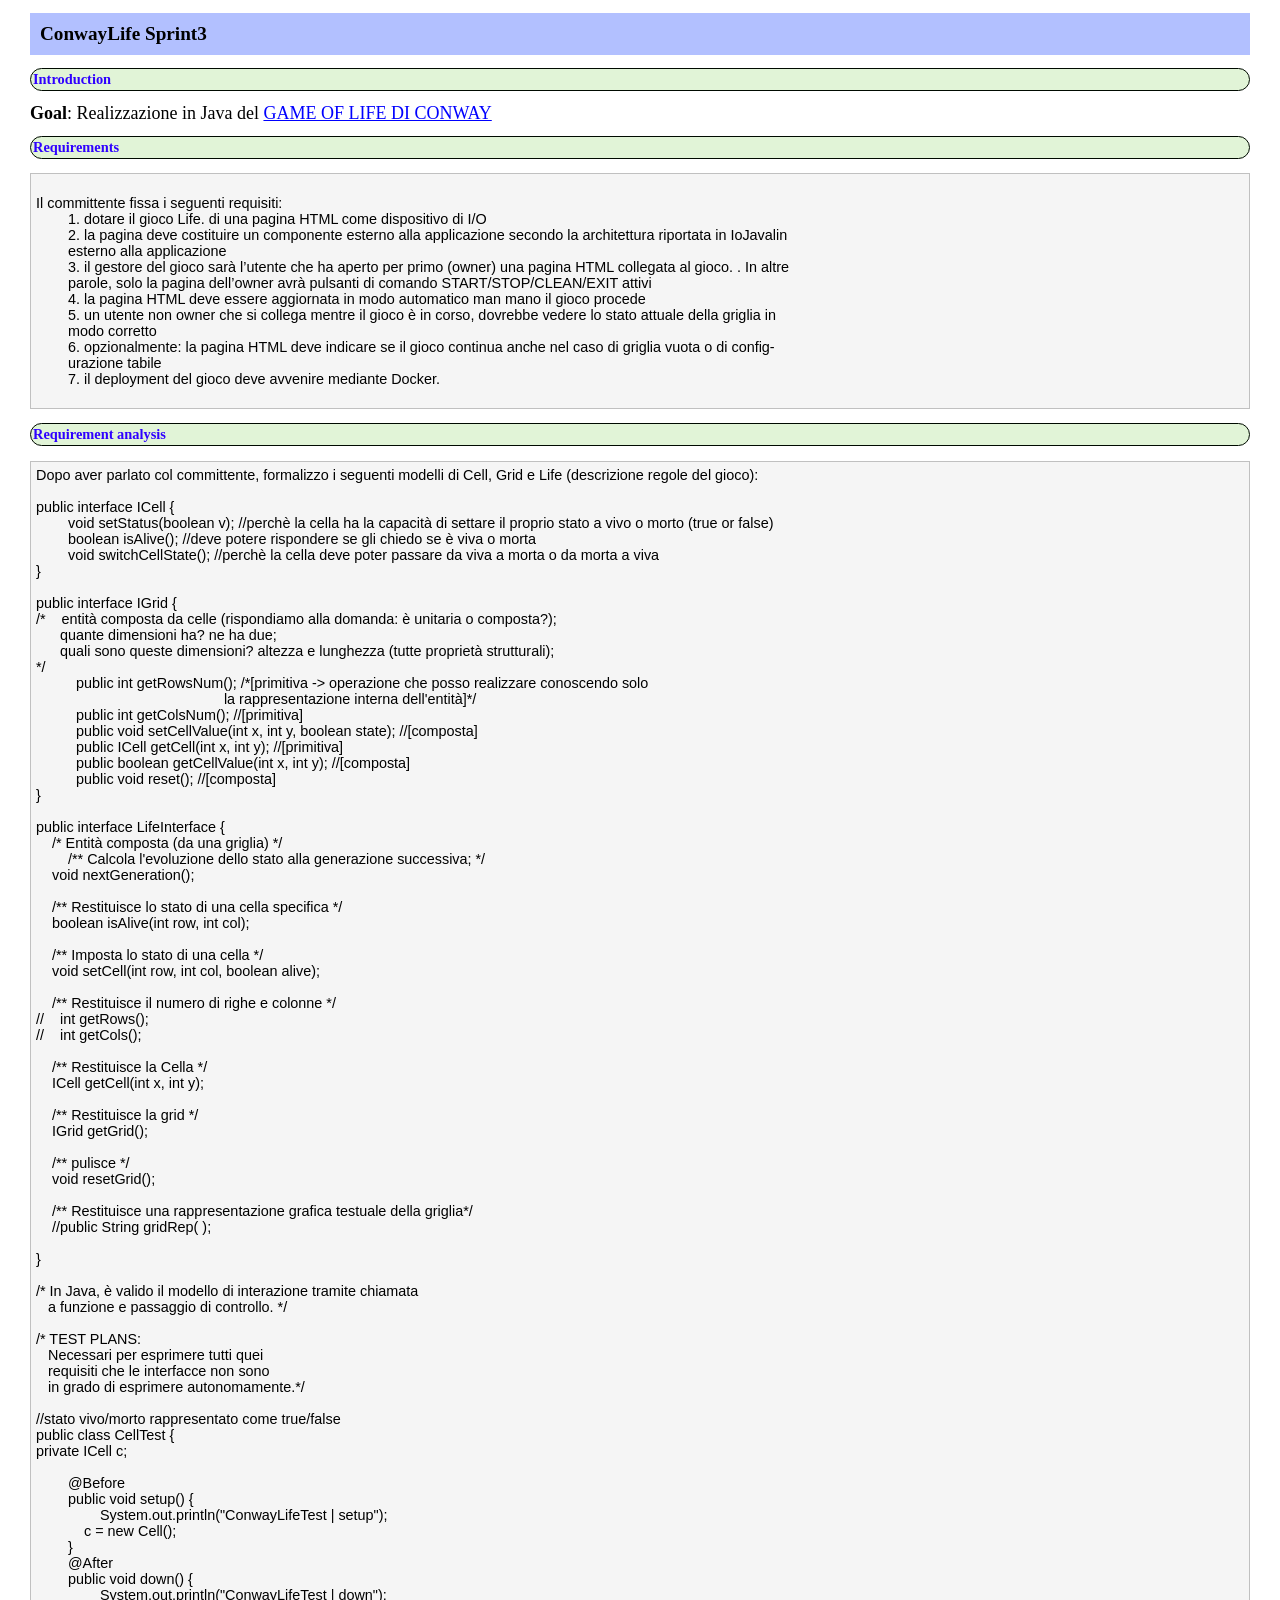
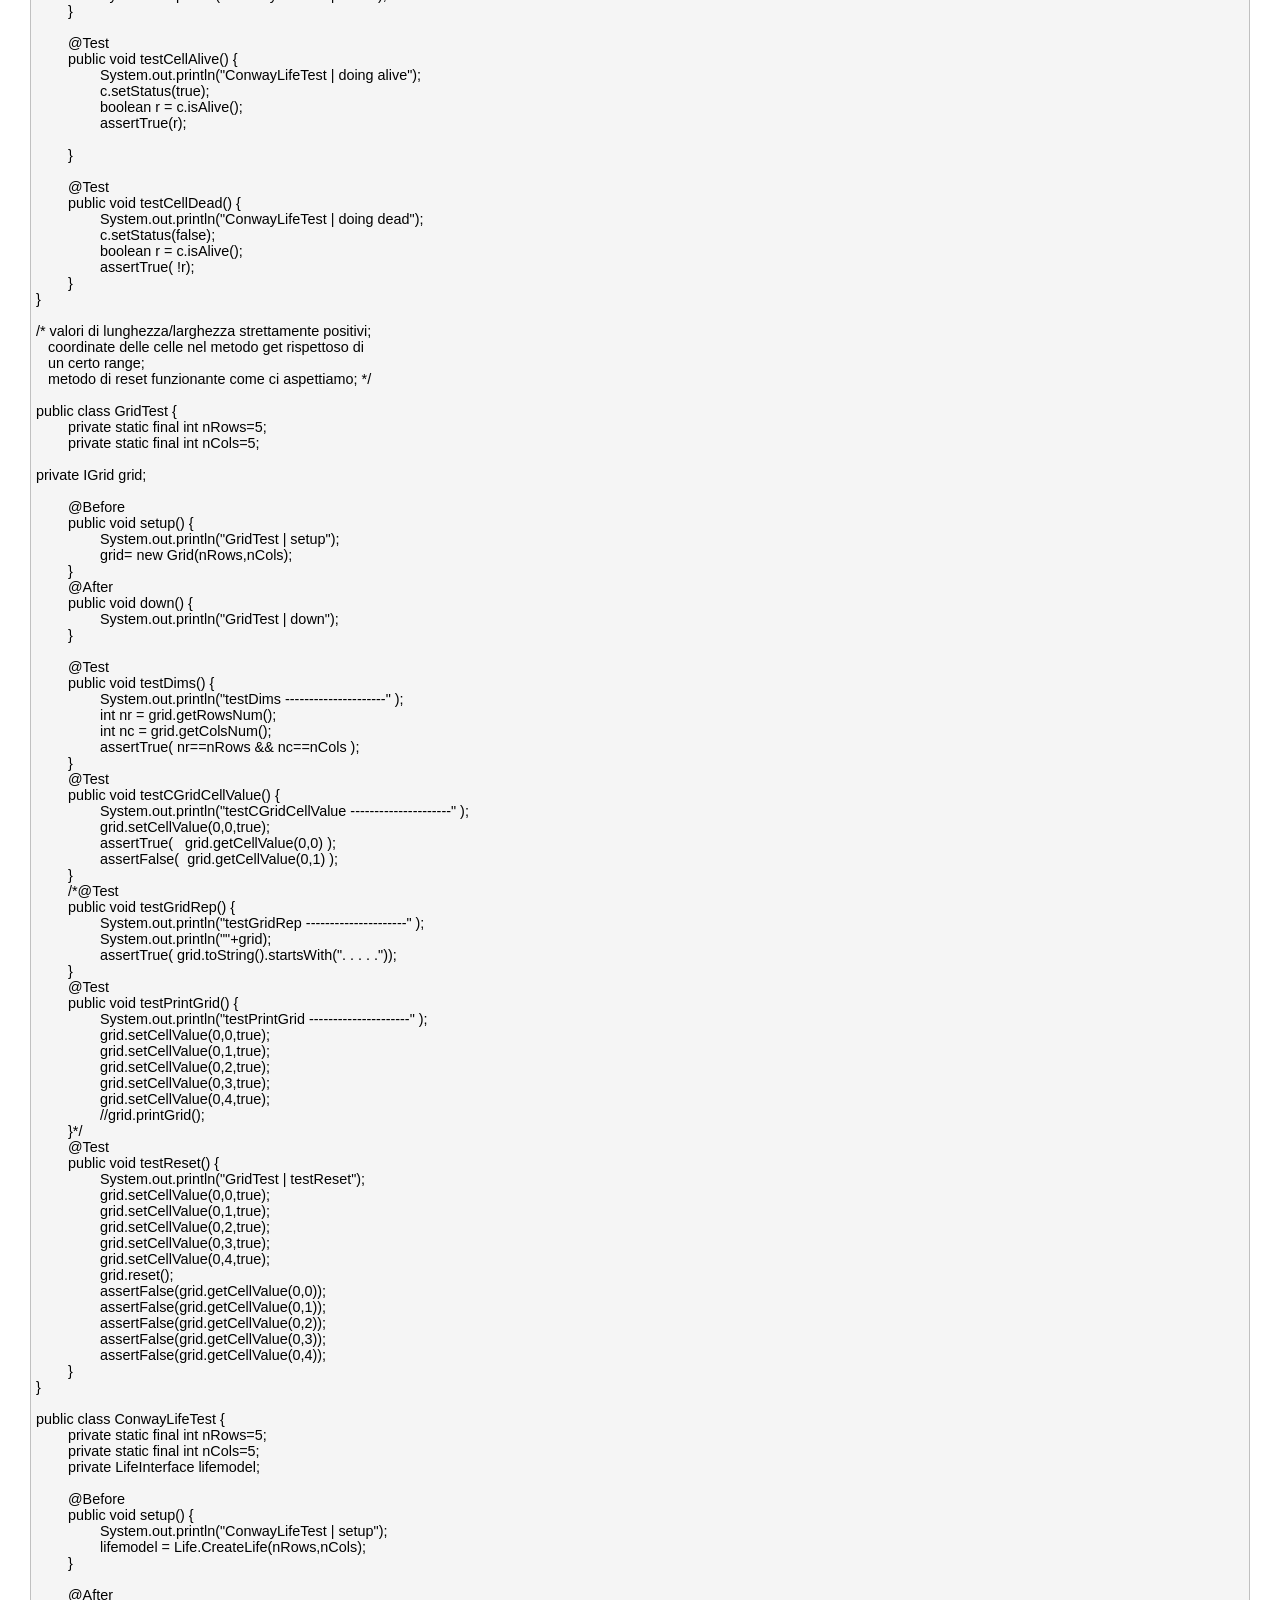
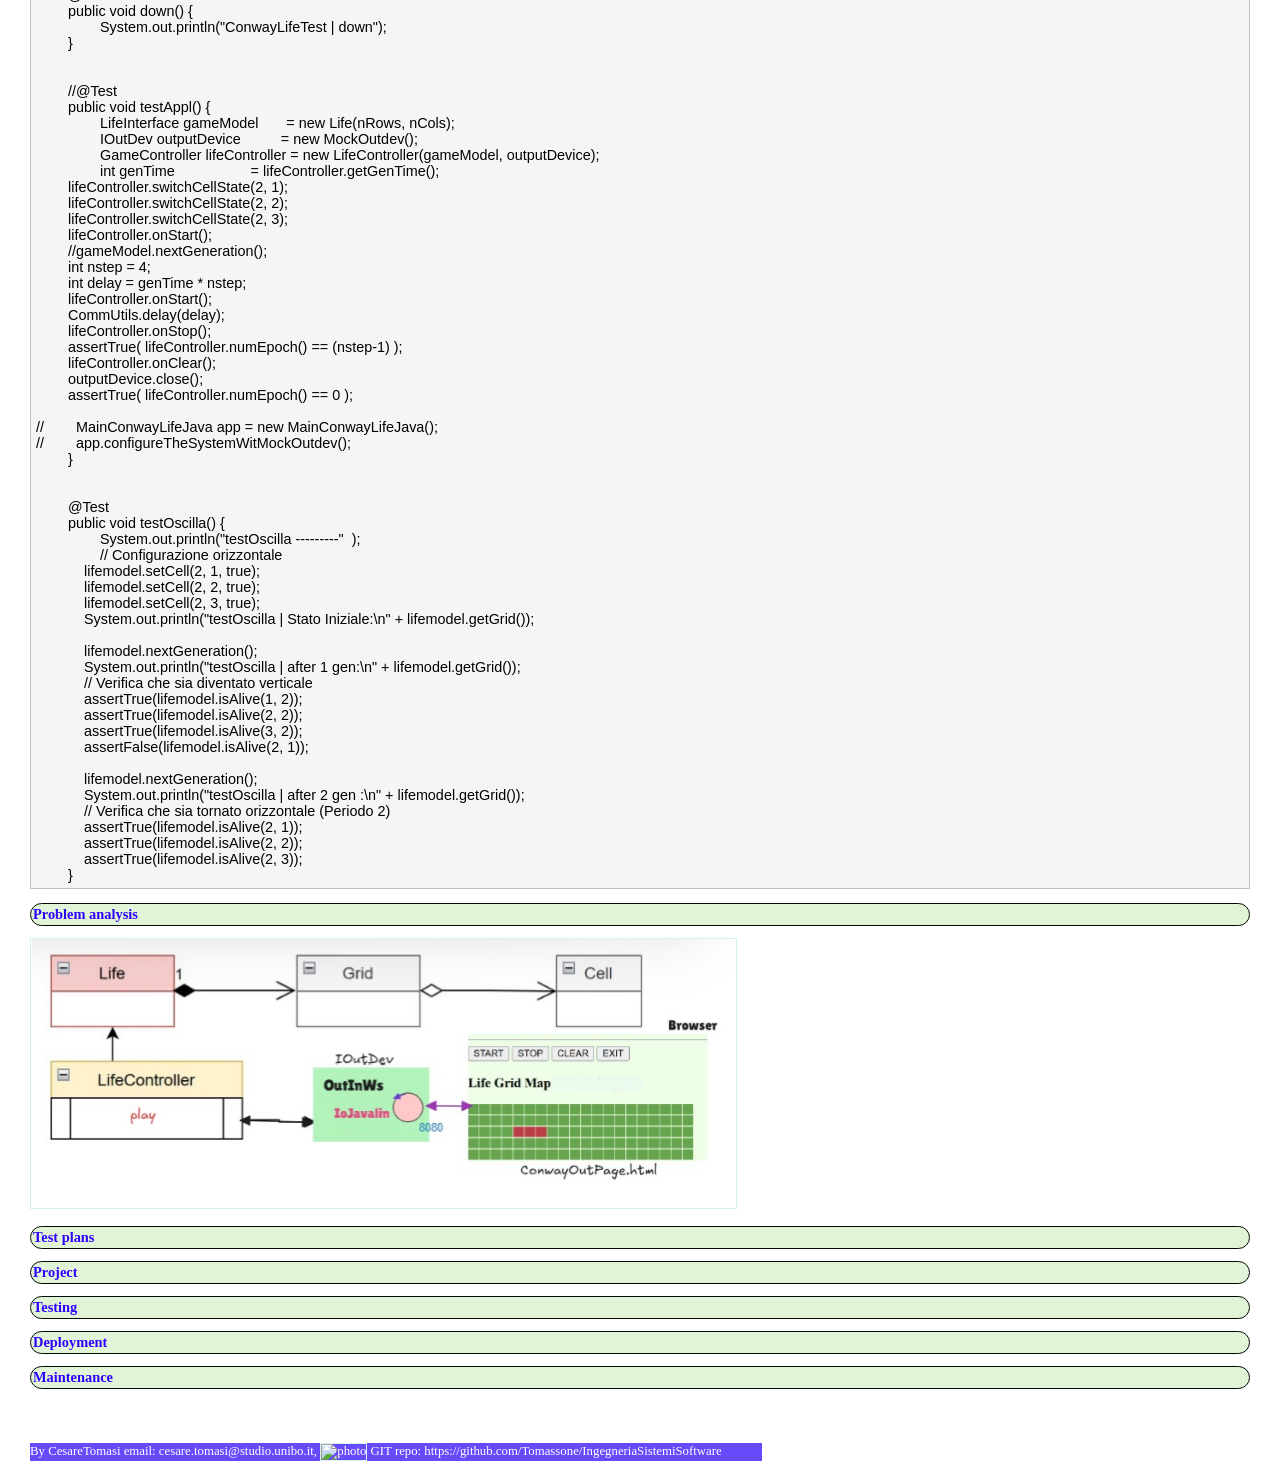
==== docs/conway26GuiHtml.html @ cb715f8f "." ====
<!DOCTYPE html PUBLIC "-//W3C//DTD HTML 4.01//EN" "http://www.w3.org/TR/html4/strict.dtd">
<html>
<head>

<link rel="stylesheet" type="text/css" href="css/mystyle.css">
<!--
    <script type="text/javascript" src="../css/issStyle.js"></script>
-->
    
</head>
<title>Sprint3: conway26GuiHtml</title>

<body>
<div id="top">
<h1>ConwayLife Sprint3</h1>
</div>  

<div class="body">  

<h2>Introduction</h2>
<b>Goal</b>: Realizzazione in Java del
<a href='https://anatali.github.io/issLab2026/_static/docs/Protobook.pdf#chapter.10'>GAME OF LIFE DI CONWAY</a>

<h2>Requirements</h2>

 
<!-- <div class="remark"> -->
<pre>

Il committente fissa i seguenti requisiti:
	1. dotare il gioco Life. di una pagina HTML come dispositivo di I/O
	2. la pagina deve costituire un componente esterno alla applicazione secondo la architettura riportata in IoJavalin
	esterno alla applicazione
	3. il gestore del gioco sarà l’utente che ha aperto per primo (owner) una pagina HTML collegata al gioco. . In altre
	parole, solo la pagina dell’owner avrà pulsanti di comando START/STOP/CLEAN/EXIT attivi
	4. la pagina HTML deve essere aggiornata in modo automatico man mano il gioco procede
	5. un utente non owner che si collega mentre il gioco è in corso, dovrebbe vedere lo stato attuale della griglia in
	modo corretto
	6. opzionalmente: la pagina HTML deve indicare se il gioco continua anche nel caso di griglia vuota o di config-
	urazione tabile
	7. il deployment del gioco deve avvenire mediante Docker.
	
</pre>
  

<h2>Requirement analysis</h2>

<!-- Definizione entità citate nei requisiti (cosa intende il committente per Cell, Grid, Life?) -->

<pre>
Dopo aver parlato col committente, formalizzo i seguenti modelli di Cell, Grid e Life (descrizione regole del gioco):

public interface ICell {
	void setStatus(boolean v); //perchè la cella ha la capacità di settare il proprio stato a vivo o morto (true or false)
	boolean isAlive(); //deve potere rispondere se gli chiedo se è viva o morta
	void switchCellState(); //perchè la cella deve poter passare da viva a morta o da morta a viva
}

public interface IGrid { 
/*    entità composta da celle (rispondiamo alla domanda: è unitaria o composta?); 
      quante dimensioni ha? ne ha due;
      quali sono queste dimensioni? altezza e lunghezza (tutte proprietà strutturali);
*/
	  public int getRowsNum(); /*[primitiva -> operazione che posso realizzare conoscendo solo
                                               la rappresentazione interna dell'entità]*/
	  public int getColsNum(); //[primitiva]
	  public void setCellValue(int x, int y, boolean state); //[composta]
	  public ICell getCell(int x, int y); //[primitiva]
	  public boolean getCellValue(int x, int y); //[composta]
	  public void reset(); //[composta]
}

public interface LifeInterface {
    /* Entità composta (da una griglia) */
	/** Calcola l'evoluzione dello stato alla generazione successiva; */
    void nextGeneration();

    /** Restituisce lo stato di una cella specifica */
    boolean isAlive(int row, int col);

    /** Imposta lo stato di una cella */
    void setCell(int row, int col, boolean alive);

    /** Restituisce il numero di righe e colonne */
//    int getRows();
//    int getCols();
    
    /** Restituisce la Cella */
    ICell getCell(int x, int y);
    
    /** Restituisce la grid */
    IGrid getGrid();
    
    /** pulisce */
    void resetGrid();
    
    /** Restituisce una rappresentazione grafica testuale della griglia*/
    //public String gridRep( );

}

/* In Java, è valido il modello di interazione tramite chiamata 
   a funzione e passaggio di controllo. */

/* TEST PLANS:
   Necessari per esprimere tutti quei
   requisiti che le interfacce non sono
   in grado di esprimere autonomamente.*/

//stato vivo/morto rappresentato come true/false
public class CellTest {
private ICell c;

	@Before
	public void setup() {
		System.out.println("ConwayLifeTest | setup");	
	    c = new Cell();
	}
	@After
	public void down() {
		System.out.println("ConwayLifeTest | down");
	}
	
	@Test
	public void testCellAlive() {
		System.out.println("ConwayLifeTest | doing alive");
		c.setStatus(true);
		boolean r = c.isAlive();
		assertTrue(r);
		
	}
	
	@Test
	public void testCellDead() {
		System.out.println("ConwayLifeTest | doing dead");
		c.setStatus(false);
		boolean r = c.isAlive();
		assertTrue( !r);
	}	
}

/* valori di lunghezza/larghezza strettamente positivi;
   coordinate delle celle nel metodo get rispettoso di
   un certo range;
   metodo di reset funzionante come ci aspettiamo; */

public class GridTest {
	private static final int nRows=5;
	private static final int nCols=5;
	
private IGrid grid;

	@Before
	public void setup() {
		System.out.println("GridTest | setup");	
		grid= new Grid(nRows,nCols);
	}
	@After
	public void down() {
		System.out.println("GridTest | down");
	}
	
	@Test
	public void testDims() {
		System.out.println("testDims ---------------------" );
		int nr = grid.getRowsNum();
		int nc = grid.getColsNum();
		assertTrue( nr==nRows && nc==nCols );
	}
	@Test
	public void testCGridCellValue() {
		System.out.println("testCGridCellValue ---------------------" );
		grid.setCellValue(0,0,true);
		assertTrue(   grid.getCellValue(0,0) );
		assertFalse(  grid.getCellValue(0,1) );
	}
	/*@Test
	public void testGridRep() {
		System.out.println("testGridRep ---------------------" );
 		System.out.println(""+grid);
		assertTrue( grid.toString().startsWith(". . . . ."));
	}
	@Test
	public void testPrintGrid() {
		System.out.println("testPrintGrid ---------------------" );
		grid.setCellValue(0,0,true);
		grid.setCellValue(0,1,true);
		grid.setCellValue(0,2,true);
		grid.setCellValue(0,3,true);
		grid.setCellValue(0,4,true);
		//grid.printGrid();
	}*/
	@Test
	public void testReset() {
		System.out.println("GridTest | testReset");
		grid.setCellValue(0,0,true);
		grid.setCellValue(0,1,true);
		grid.setCellValue(0,2,true);
		grid.setCellValue(0,3,true);
		grid.setCellValue(0,4,true);
		grid.reset();
		assertFalse(grid.getCellValue(0,0));
		assertFalse(grid.getCellValue(0,1));
		assertFalse(grid.getCellValue(0,2));
		assertFalse(grid.getCellValue(0,3));
		assertFalse(grid.getCellValue(0,4));
	}
}

public class ConwayLifeTest {
	private static final int nRows=5;
	private static final int nCols=5;
	private LifeInterface lifemodel; 

	@Before
	public void setup() {
		System.out.println("ConwayLifeTest | setup");	
		lifemodel = Life.CreateLife(nRows,nCols);
	}

	@After
	public void down() {
		System.out.println("ConwayLifeTest | down");
	}

 
	//@Test
	public void testAppl() {
		LifeInterface gameModel       = new Life(nRows, nCols);
		IOutDev outputDevice          = new MockOutdev();
		GameController lifeController = new LifeController(gameModel, outputDevice);
		int genTime                   = lifeController.getGenTime();
        lifeController.switchCellState(2, 1);
        lifeController.switchCellState(2, 2);
        lifeController.switchCellState(2, 3);
        lifeController.onStart();
        //gameModel.nextGeneration();
        int nstep = 4;
        int delay = genTime * nstep;
        lifeController.onStart();
        CommUtils.delay(delay);
        lifeController.onStop();
        assertTrue( lifeController.numEpoch() == (nstep-1) );
        lifeController.onClear();
        outputDevice.close();
        assertTrue( lifeController.numEpoch() == 0 );
        
//        MainConwayLifeJava app = new MainConwayLifeJava();
//        app.configureTheSystemWitMockOutdev();
	}
	
	
	@Test
	public void testOscilla() {
		System.out.println("testOscilla ---------"  );
		// Configurazione orizzontale
	    lifemodel.setCell(2, 1, true); 
	    lifemodel.setCell(2, 2, true);
	    lifemodel.setCell(2, 3, true);
	    System.out.println("testOscilla | Stato Iniziale:\n" + lifemodel.getGrid());

	    lifemodel.nextGeneration();
	    System.out.println("testOscilla | after 1 gen:\n" + lifemodel.getGrid());
	    // Verifica che sia diventato verticale
	    assertTrue(lifemodel.isAlive(1, 2)); 
	    assertTrue(lifemodel.isAlive(2, 2));
	    assertTrue(lifemodel.isAlive(3, 2));
	    assertFalse(lifemodel.isAlive(2, 1));

	    lifemodel.nextGeneration();
	    System.out.println("testOscilla | after 2 gen :\n" + lifemodel.getGrid());
	    // Verifica che sia tornato orizzontale (Periodo 2)
	    assertTrue(lifemodel.isAlive(2, 1));
	    assertTrue(lifemodel.isAlive(2, 2));
	    assertTrue(lifemodel.isAlive(2, 3));
	}	
</pre>

<h2>Problem analysis</h2> 

<img src="architettura_sistema.png"></img>

<h2>Test plans</h2> 

<h2>Project</h2> 

<h2>Testing</h2> 

<h2>Deployment</h2> 
 
<h2>Maintenance</h2> 
 
<!-- USEFUL
<table style="width:100%" border="1">
<tr>
<td style="width:50%">
</td>
<td></td>
</tr>
</table>
-->
	      	
<br/><br/> 	
</div>  

<div style="background-color:rgba(86, 56, 253, 0.9); width:60%;text-align:left;color:white">
By CesareTomasi email: cesare.tomasi@studio.unibo.it, 
<!-- <img src="./img/mbot-S.jpg" alt="mbot" width="15%" height="15%"> -->
<img src="./img/emiglio.png" alt="photo" width="15%" height="15%">
GIT repo: https://github.com/Tomassone/IngegneriaSistemiSoftware
</div> 
</body>
</html>
---- docs/css/mystyle.css ----
body {
			font-family: 'Latin Modern Roman', serif;
			margin-left: 30px;
			margin-right: 30px;
			font-size: 0.8em;
}
 
 
 
		a:link{
			text-decoration: underline;
			color: blue;
			font-color: #ffccff;
			font-size: 100%;
		}


		hr {
			clear: both;
			height: 1px;
			color: #242424;
			background-color: transparent;
		}


div.top {
	width: 80%;
}
		
		div.bottom {
			width: 60%;
			background-color: lightyellow;
			border-style: solid;
			margin-top: 3em;
			margin-left:0.5em;
		}

		#i {
			color: #ff1010;
		}

		tt {
			font-family: "Arial";
			font-size: 90%;
			color: #006600;
		}

		em {
			font-family: "Arial";
			font-size: 110%;
			font-weight: bold;
			border-style: solid;
			border-color: #abe876;
			color: #1632cc;
		}

		bc {
			font-family: "Arial";
			font-size: 90%;
			font-weight: bold;
			color: #990000;
			background-color: #fcf8c7;
		}

		ks {
			font-family: "Arial";
			font-weight: bold;
			color: #0000CD;
			font-size: 90%;
		}

		kc {
			font-family: "Arial";
			font-weight: bold;
			color: #008000;
			font-size: 90%;
		}

		pre {
			font-family: "Arial";
			font-size: 0.8em;
			background-color: #f5f5f5;
			border: 1.5px solid silver;
			padding: 5px;
		}

		div.body {
			font-size: 18px;
		}

 		h1 {
			font-size: 1.5em;
			background-color: #b2c0ff;
			padding: 10px;
		}

		h2 {
			#background-color: #9ed8ff;
		font-size: 0.8em;
		background-color: #e1f4d7 !important;
		color: rgb(47, 0, 255) !important;
		margin: 100 !important;
		border: 1px solid rgb(0, 10, 0) !important;
		border-radius: 15px !important;
		padding: 2px !important;
		}

		h3 {
			background-color: #e6ccff;
			font-size: 100%;
		}

		h4 {
			background-color: #ccffcc;
			font-size: 100%;
			width: 95%;
			border-radius: 5px;
			padding: 2px;
		}

		h5 {
			background-color: #d5ffb0;
			font-size: 100%;
		}

		div.req {
			background-color: #d9ffb3;
			font-size: 18px;
			width: 700px;
			border: 3px solid green;
			padding: 15px;
			margin: 10px;
		}

		div.remark {
			background-color: #E3F2FD;
			border: 1.5px solid #d5f2ed;
			padding: 15px;
			margin: 10px;
			border-radius: 25px;
		}

		table,
		th,
		td {
			border: 1px solid black;
			border-collapse: collapse;
		}

		ol,
		ul,
		li {
			margin: 0;
			margin-left: 10px;
			padding: 0;
			padding-bottom: 5px;
		}

		table,
		th,
		td {
			border: 1px solid black;
		}

		img {
			border: 1.5px solid #d5f2ed
		}
 
		div.wrapdesc {
			width: 90%;
			margin: auto;
		}

		div.imagedesc {
			width: 85%;
			margin: auto;
		}
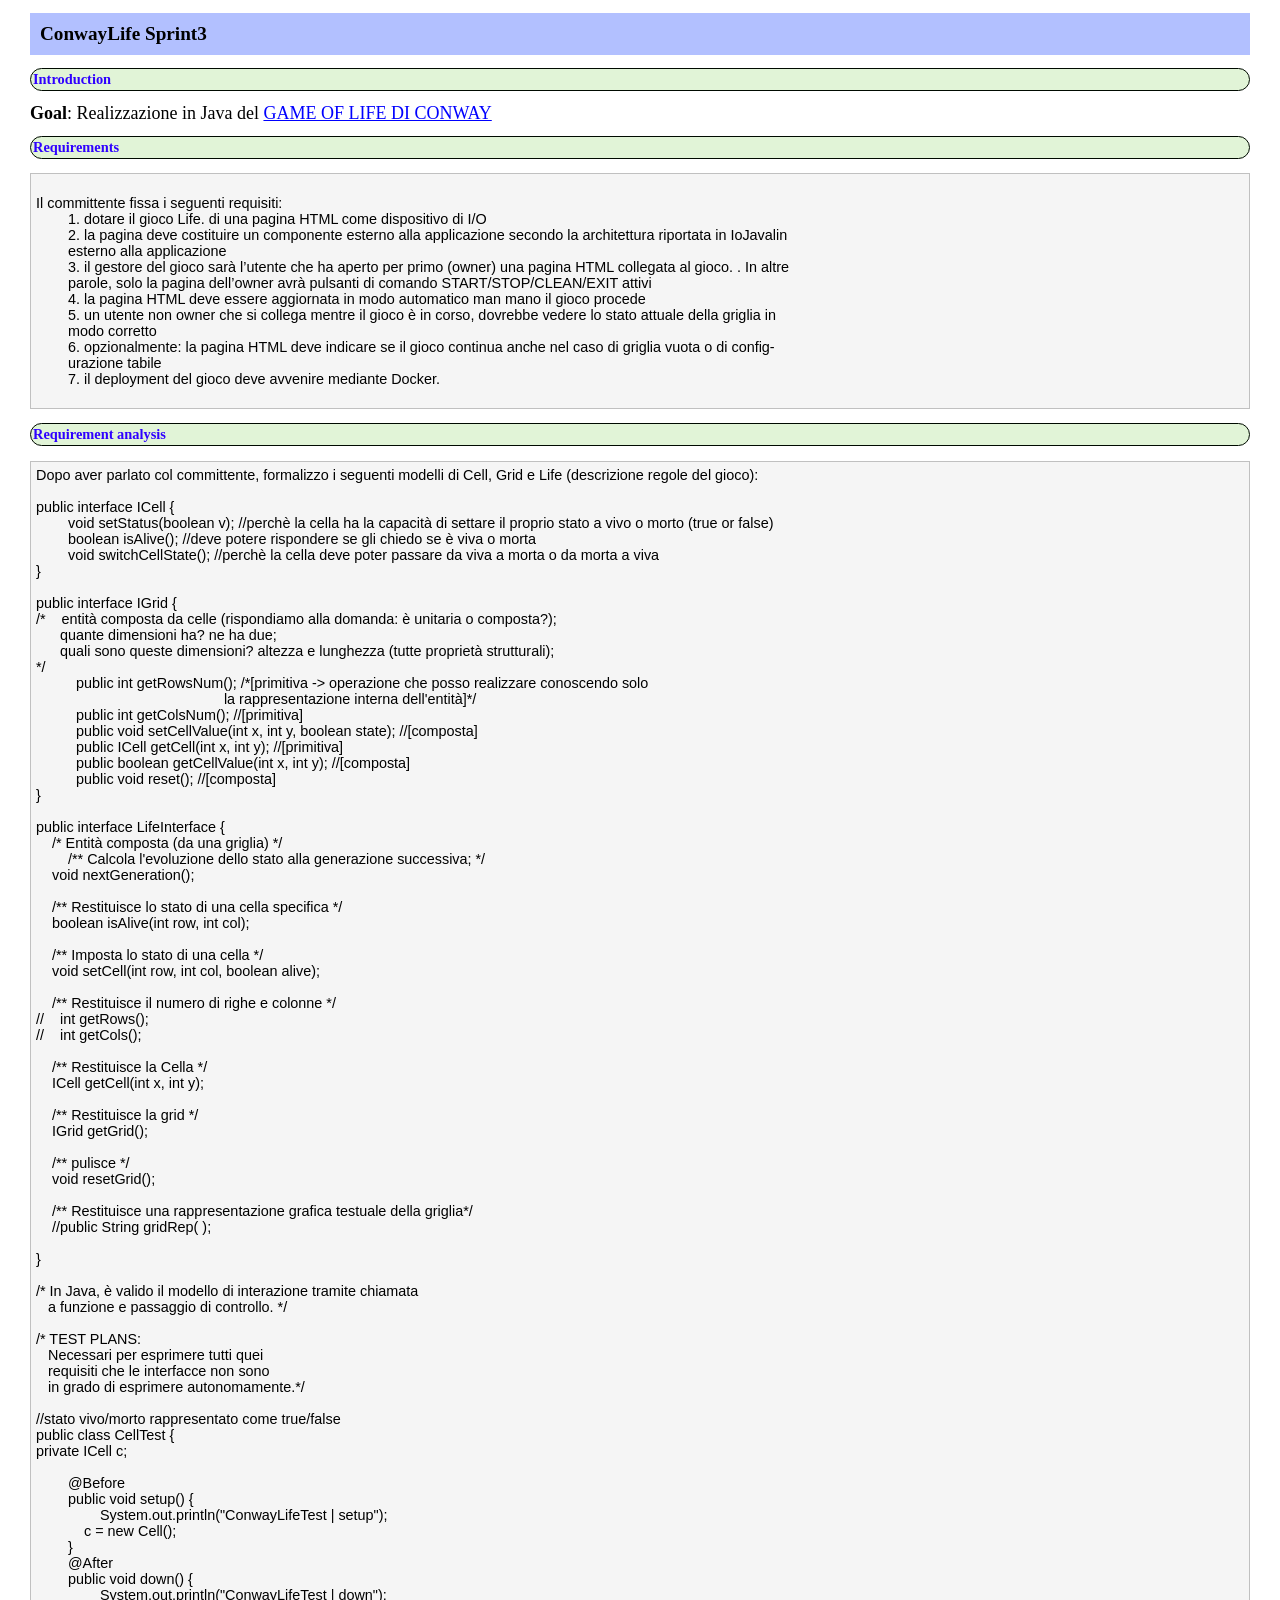
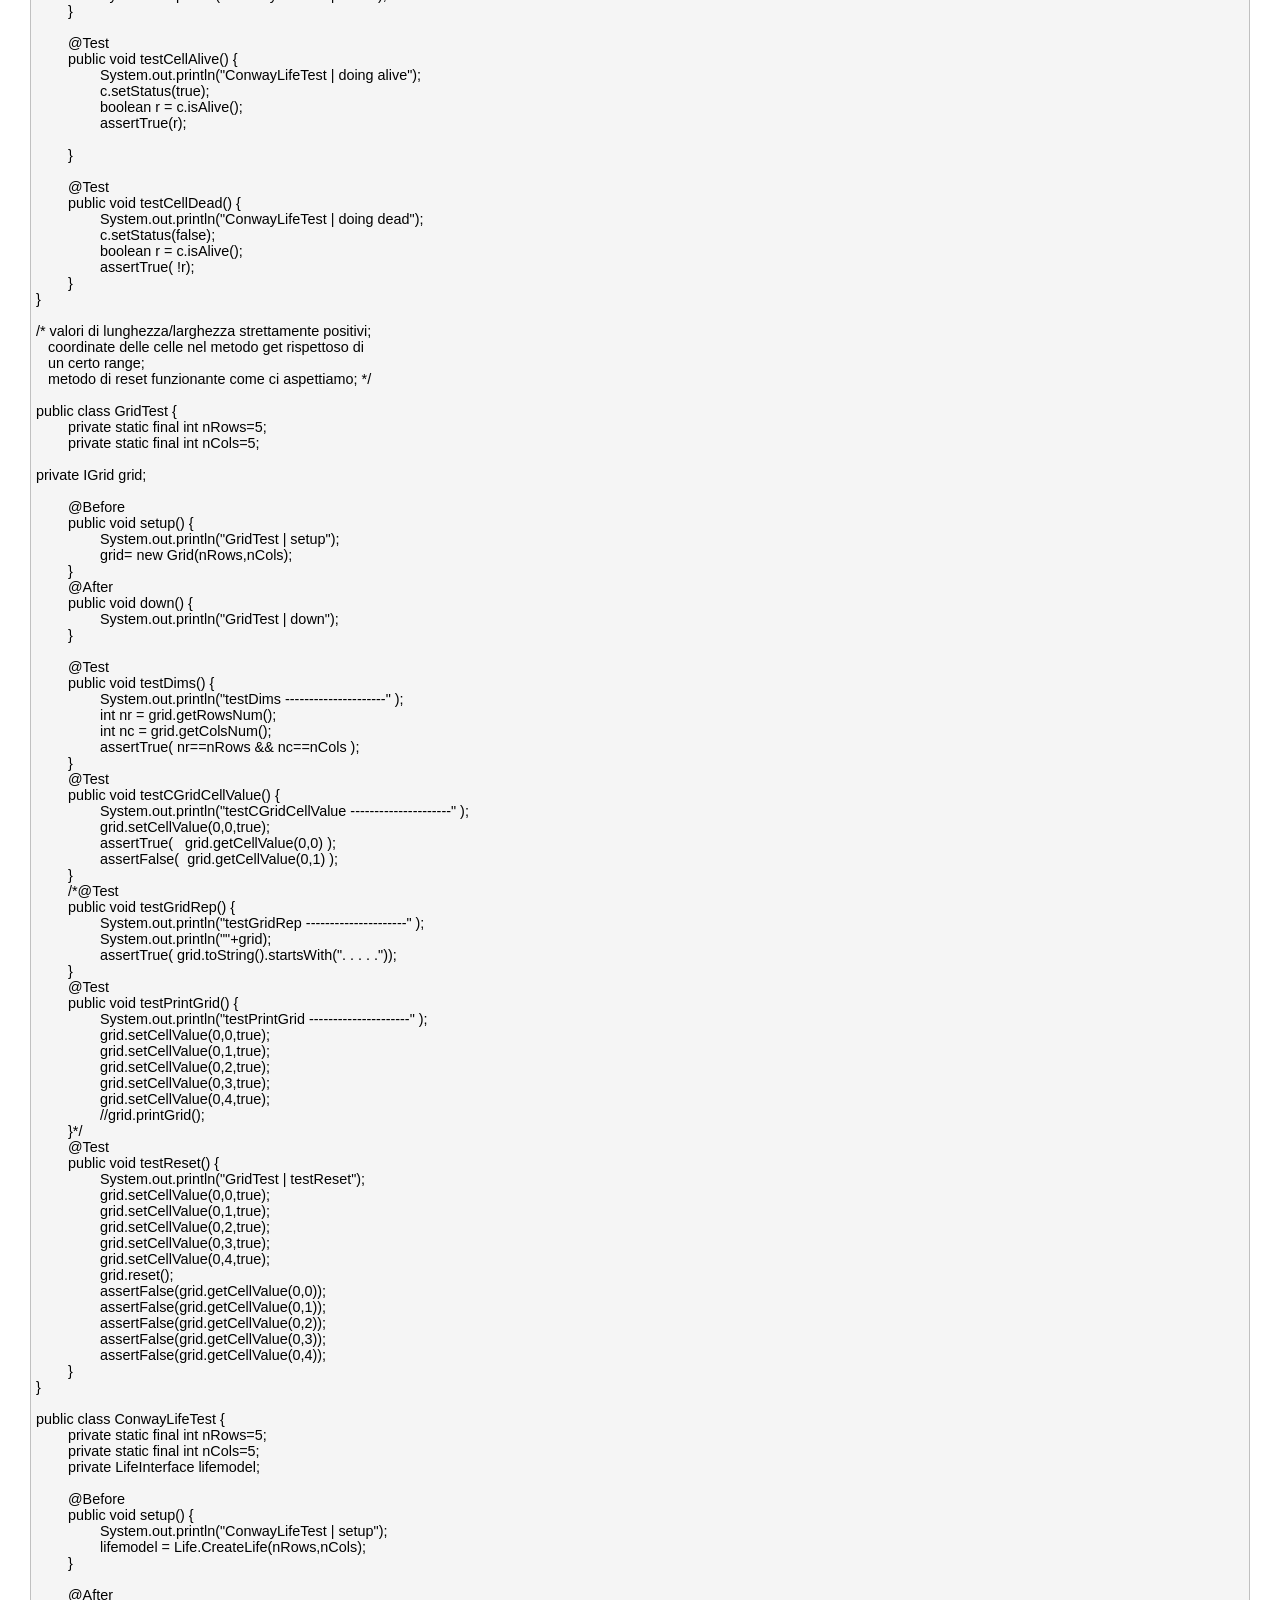
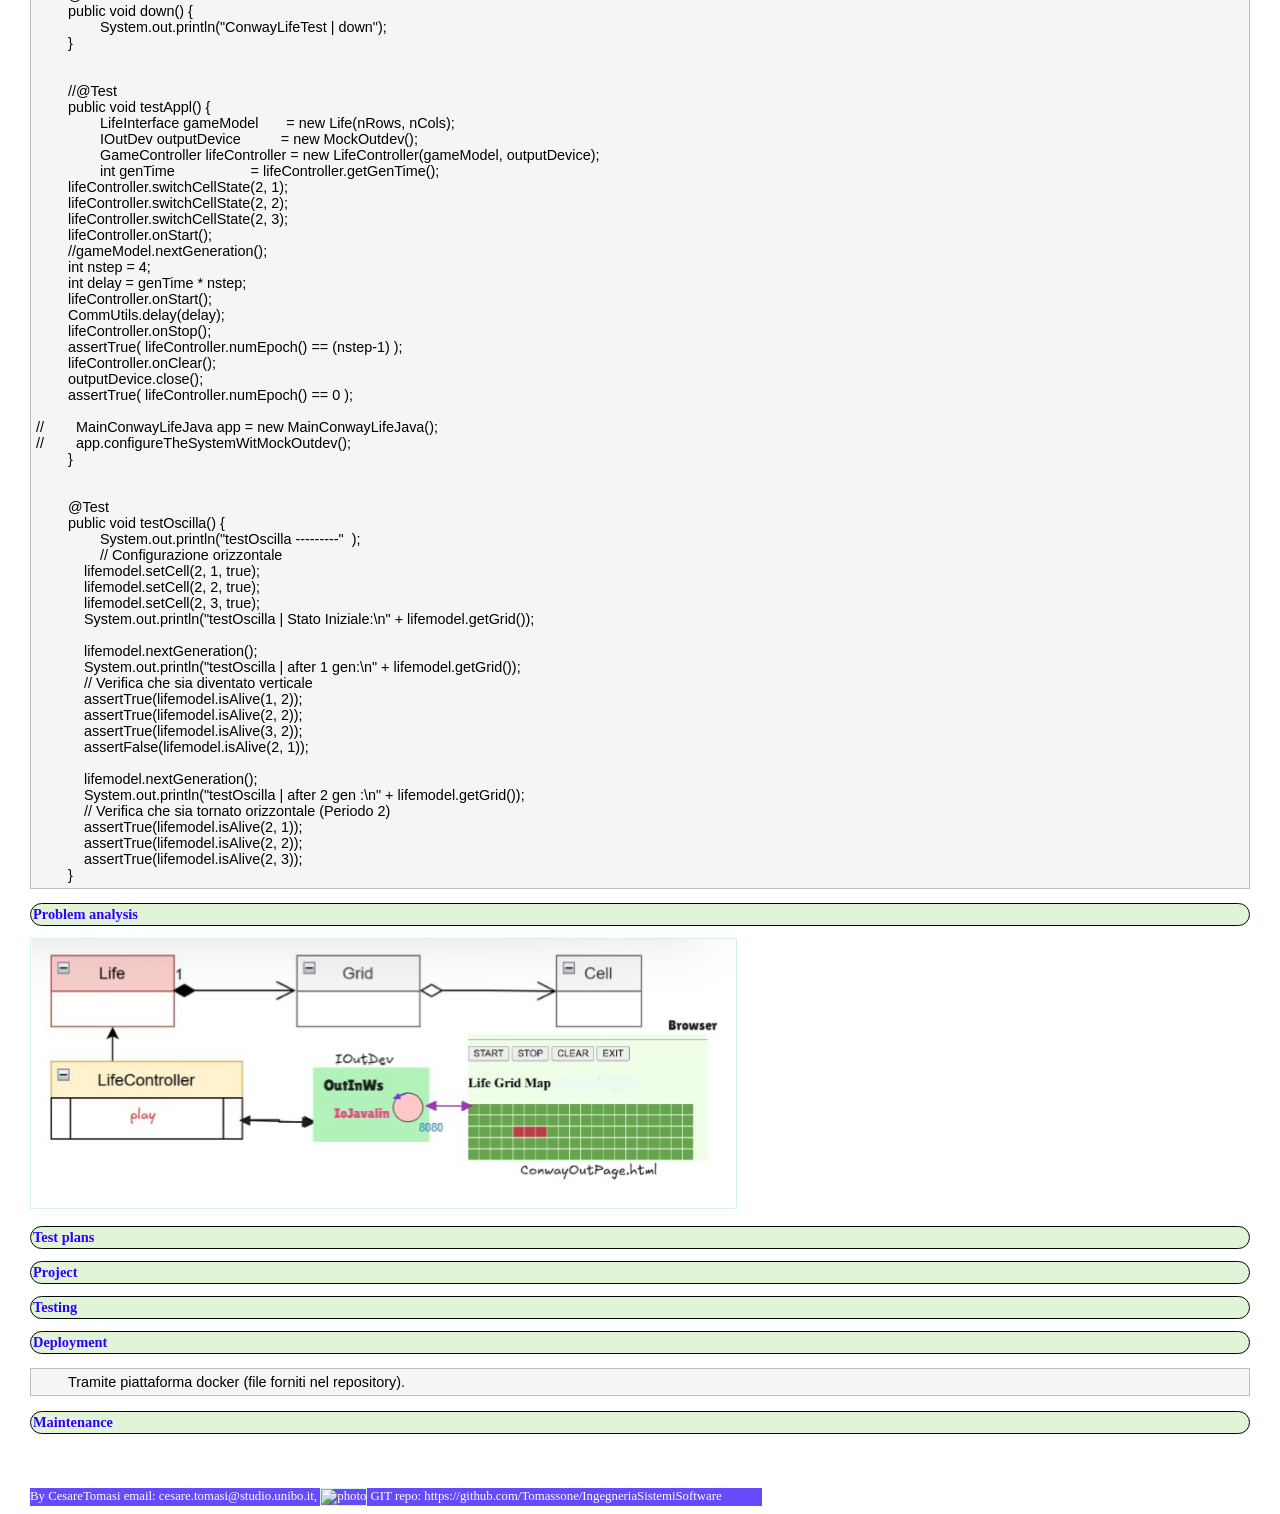
==== commit cf4e6a9b: "Update conway26GuiHtml.html" ====
--- a/docs/conway26GuiHtml.html
+++ b/docs/conway26GuiHtml.html
@@ -287,6 +287,10 @@
 <h2>Testing</h2> 
 
 <h2>Deployment</h2> 
+
+<pre>
+	Tramite piattaforma docker (file forniti nel repository).
+</pre>
  
 <h2>Maintenance</h2> 
  
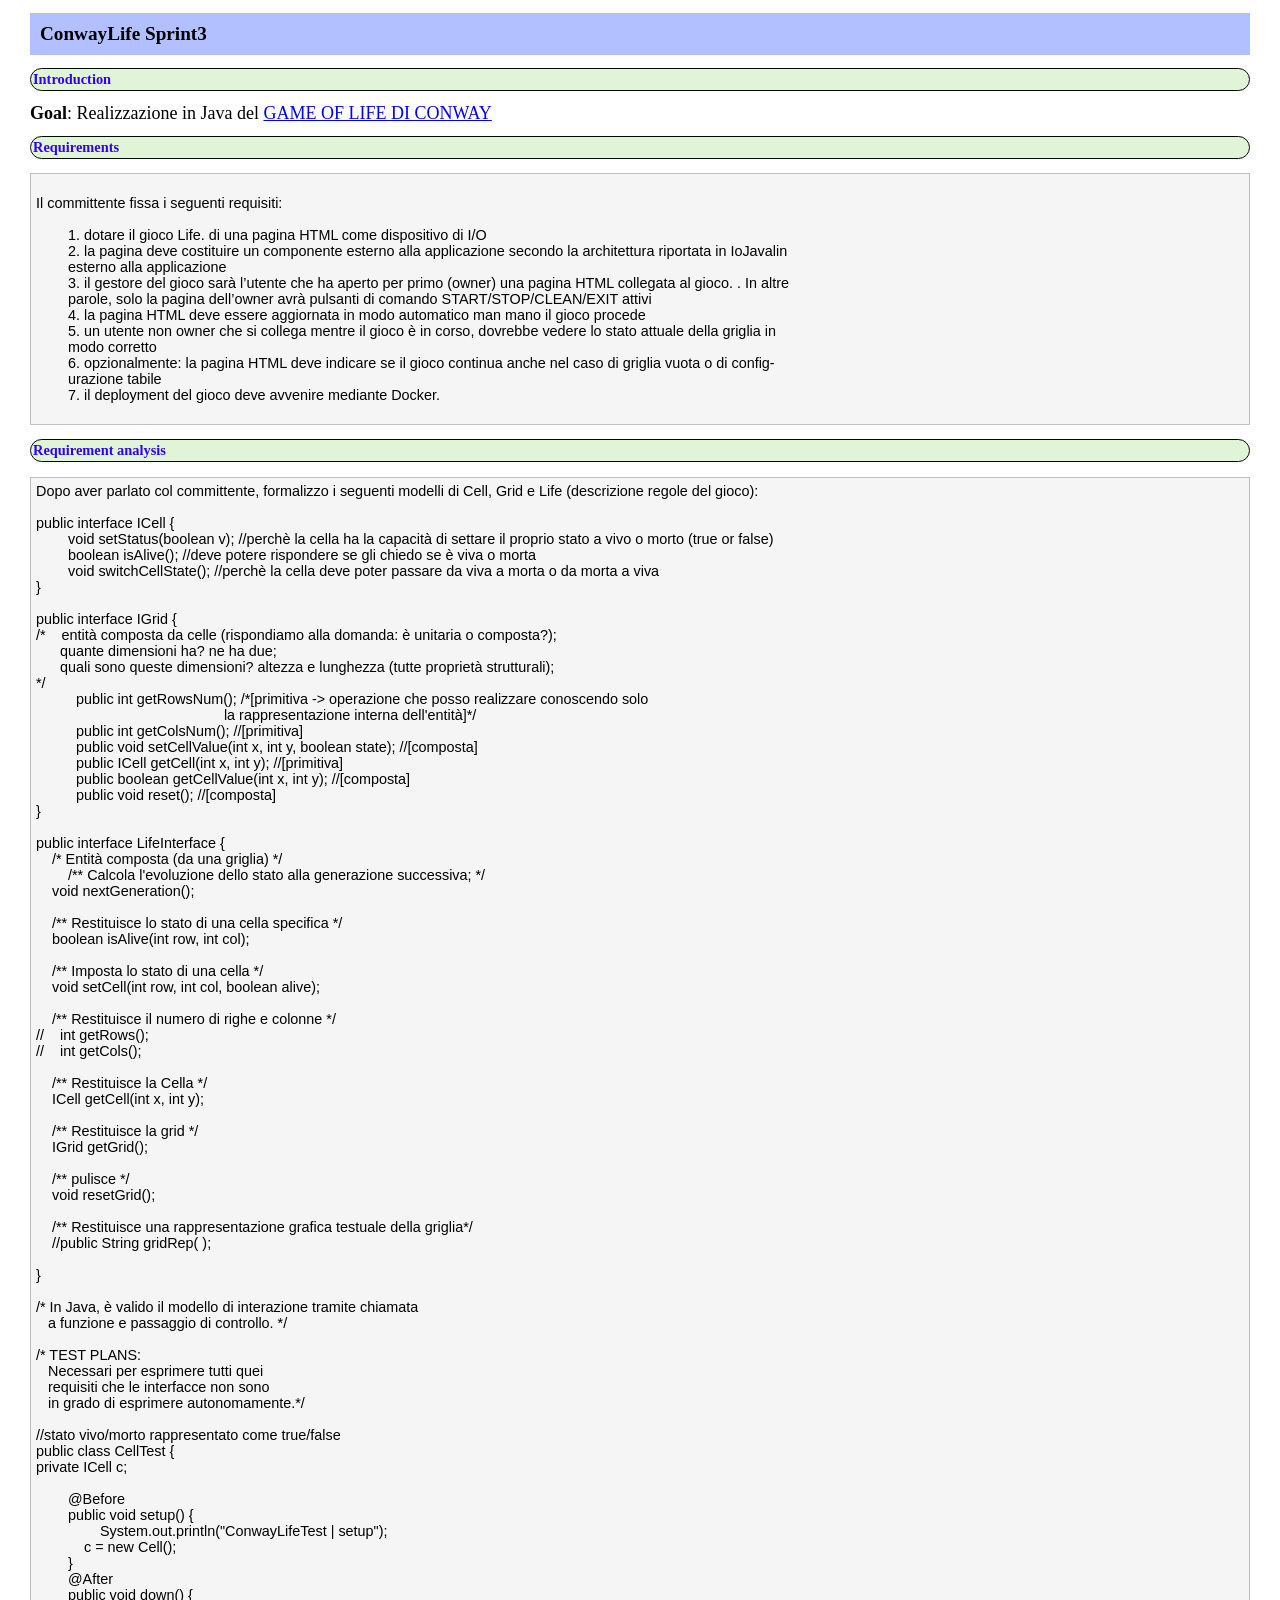
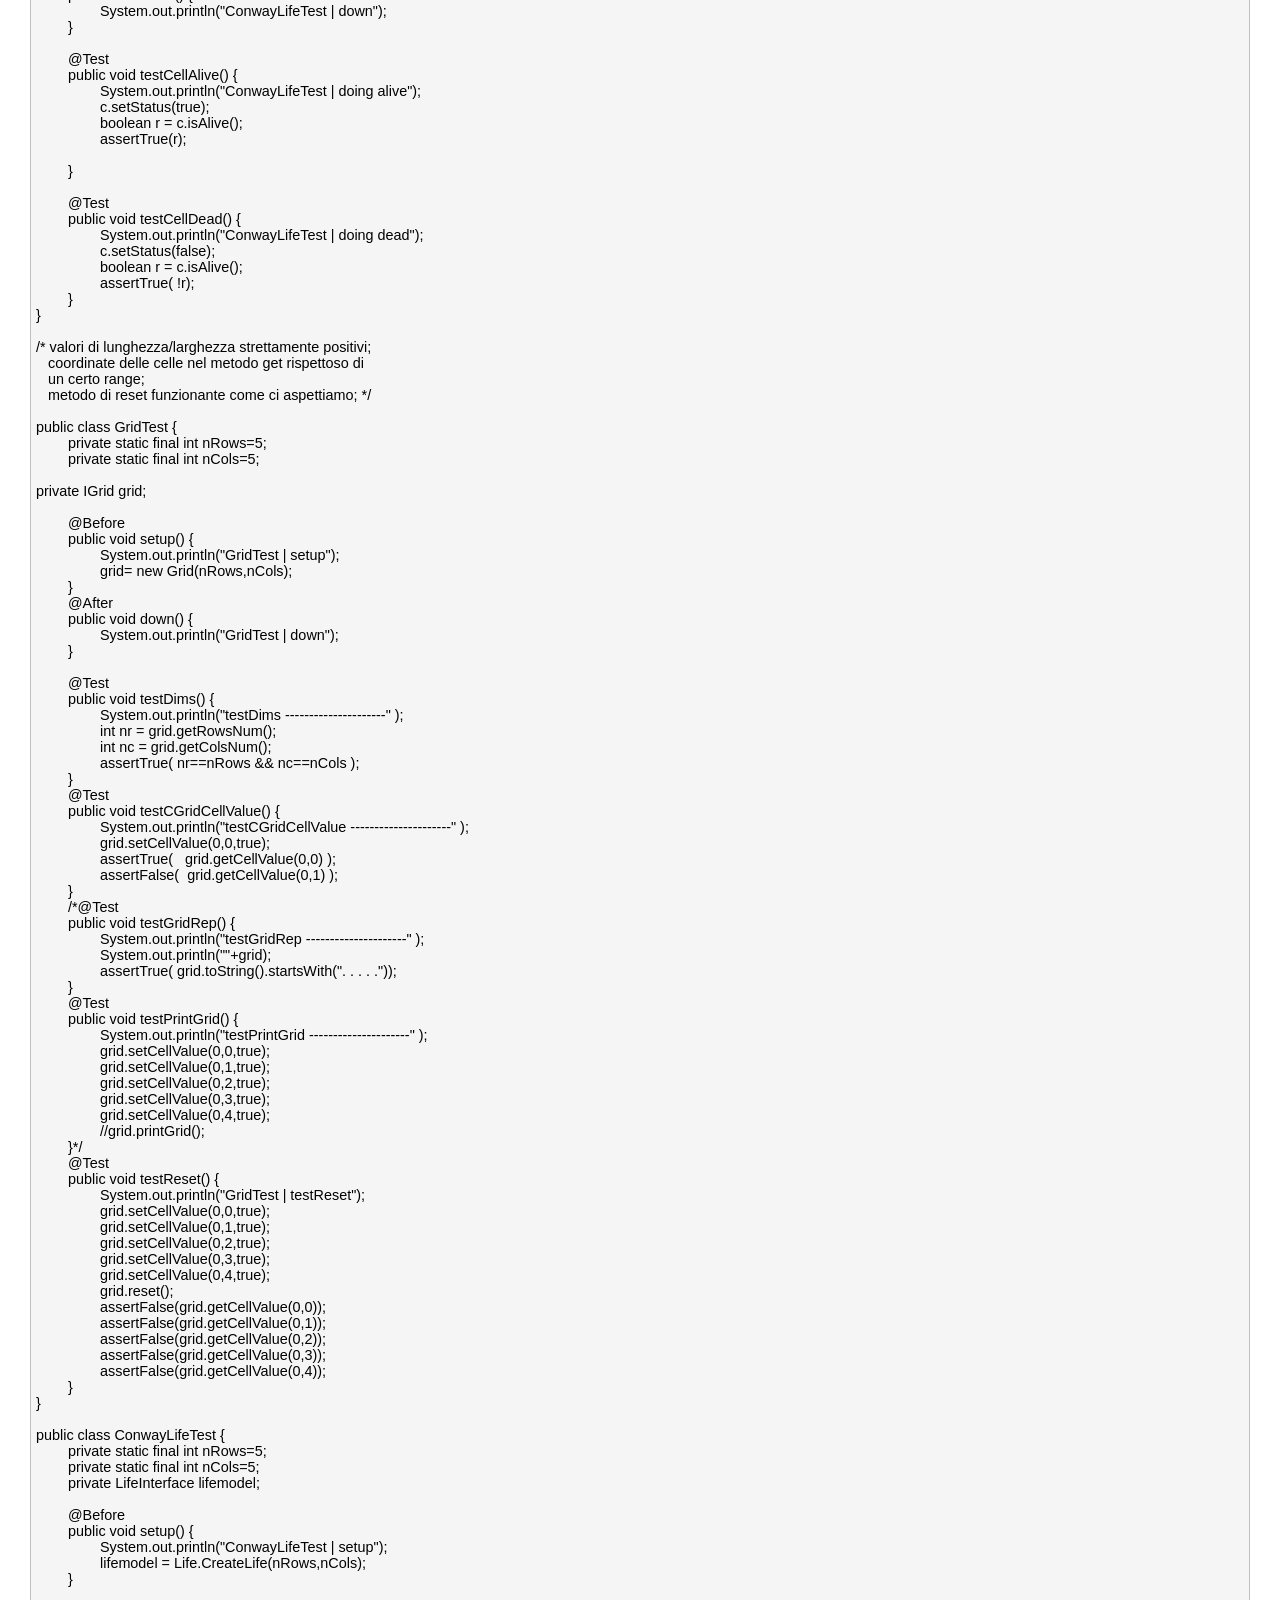
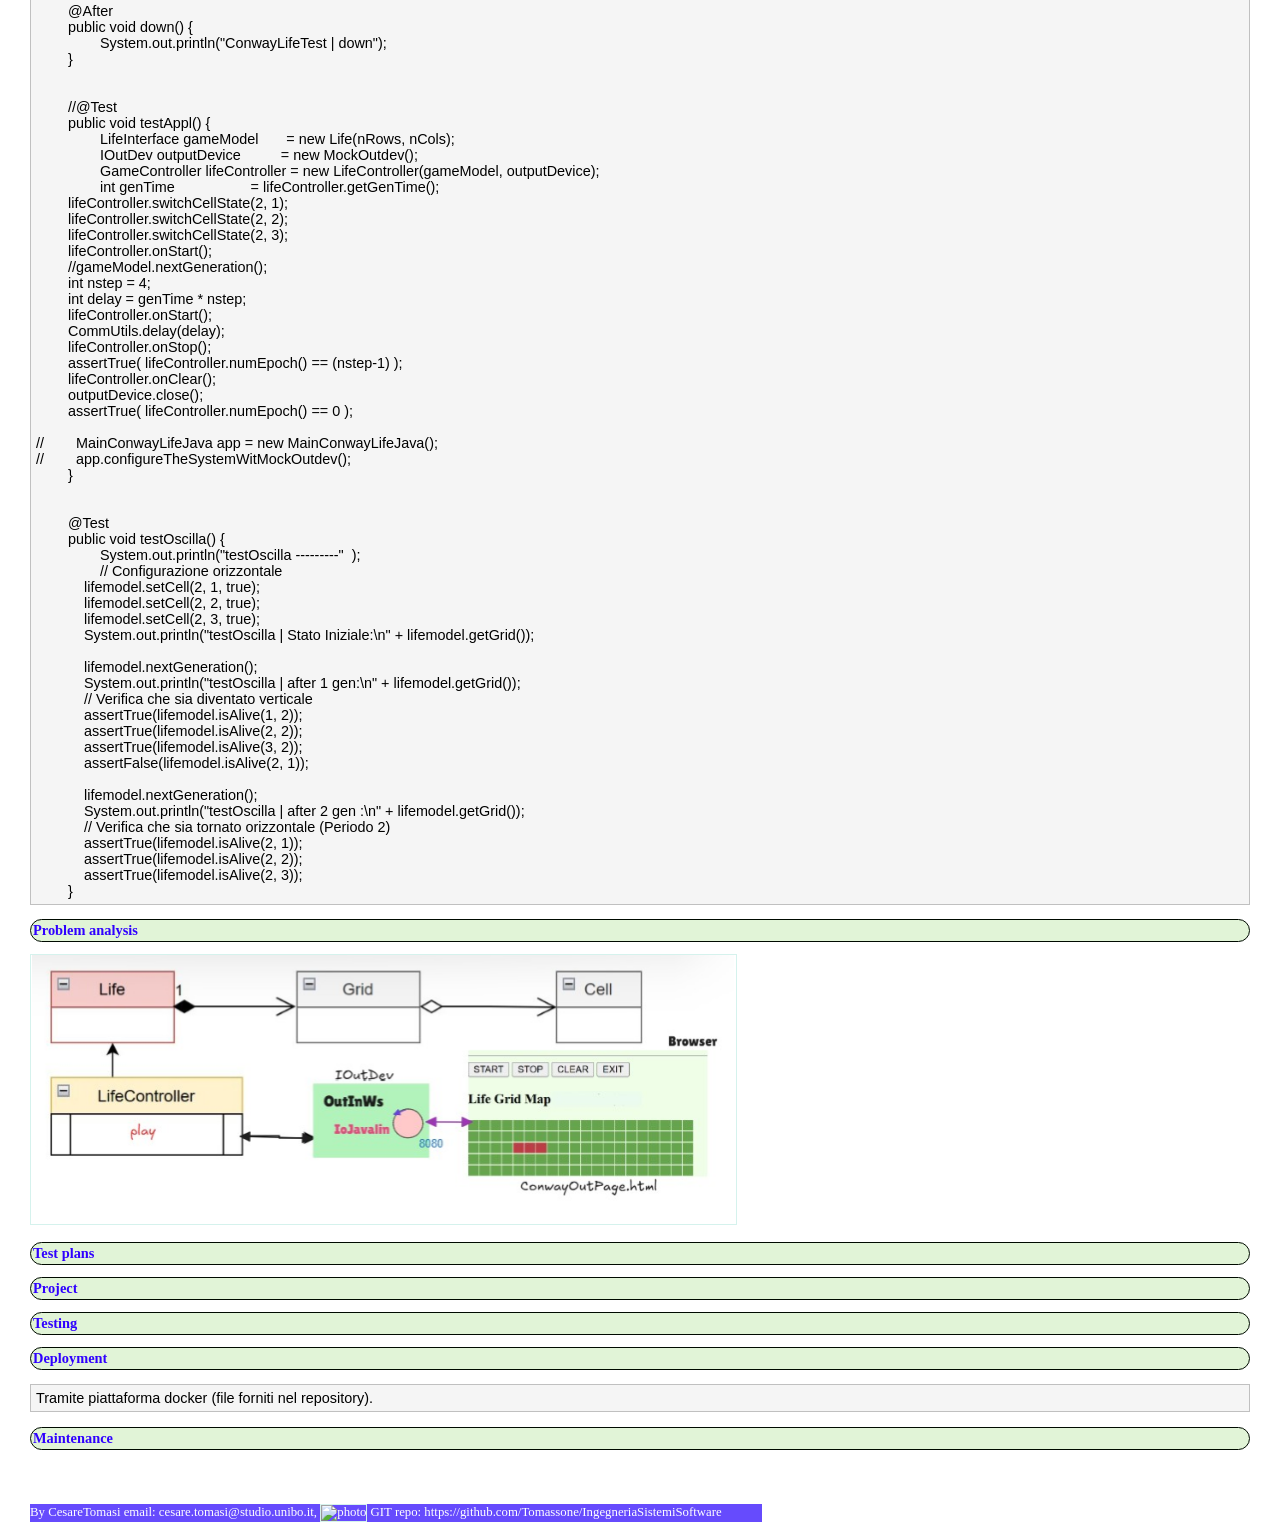
==== commit 6bd83f3c: "." ====
--- a/docs/conway26GuiHtml.html
+++ b/docs/conway26GuiHtml.html
@@ -22,12 +22,12 @@
 <a href='https://anatali.github.io/issLab2026/_static/docs/Protobook.pdf#chapter.10'>GAME OF LIFE DI CONWAY</a>
 
 <h2>Requirements</h2>
-
  
 <!-- <div class="remark"> -->
 <pre>
 
 Il committente fissa i seguenti requisiti:
+
 	1. dotare il gioco Life. di una pagina HTML come dispositivo di I/O
 	2. la pagina deve costituire un componente esterno alla applicazione secondo la architettura riportata in IoJavalin
 	esterno alla applicazione
@@ -41,7 +41,6 @@
 	7. il deployment del gioco deve avvenire mediante Docker.
 	
 </pre>
-  
 
 <h2>Requirement analysis</h2>
 
@@ -289,7 +288,7 @@
 <h2>Deployment</h2> 
 
 <pre>
-	Tramite piattaforma docker (file forniti nel repository).
+Tramite piattaforma docker (file forniti nel repository).
 </pre>
  
 <h2>Maintenance</h2> 
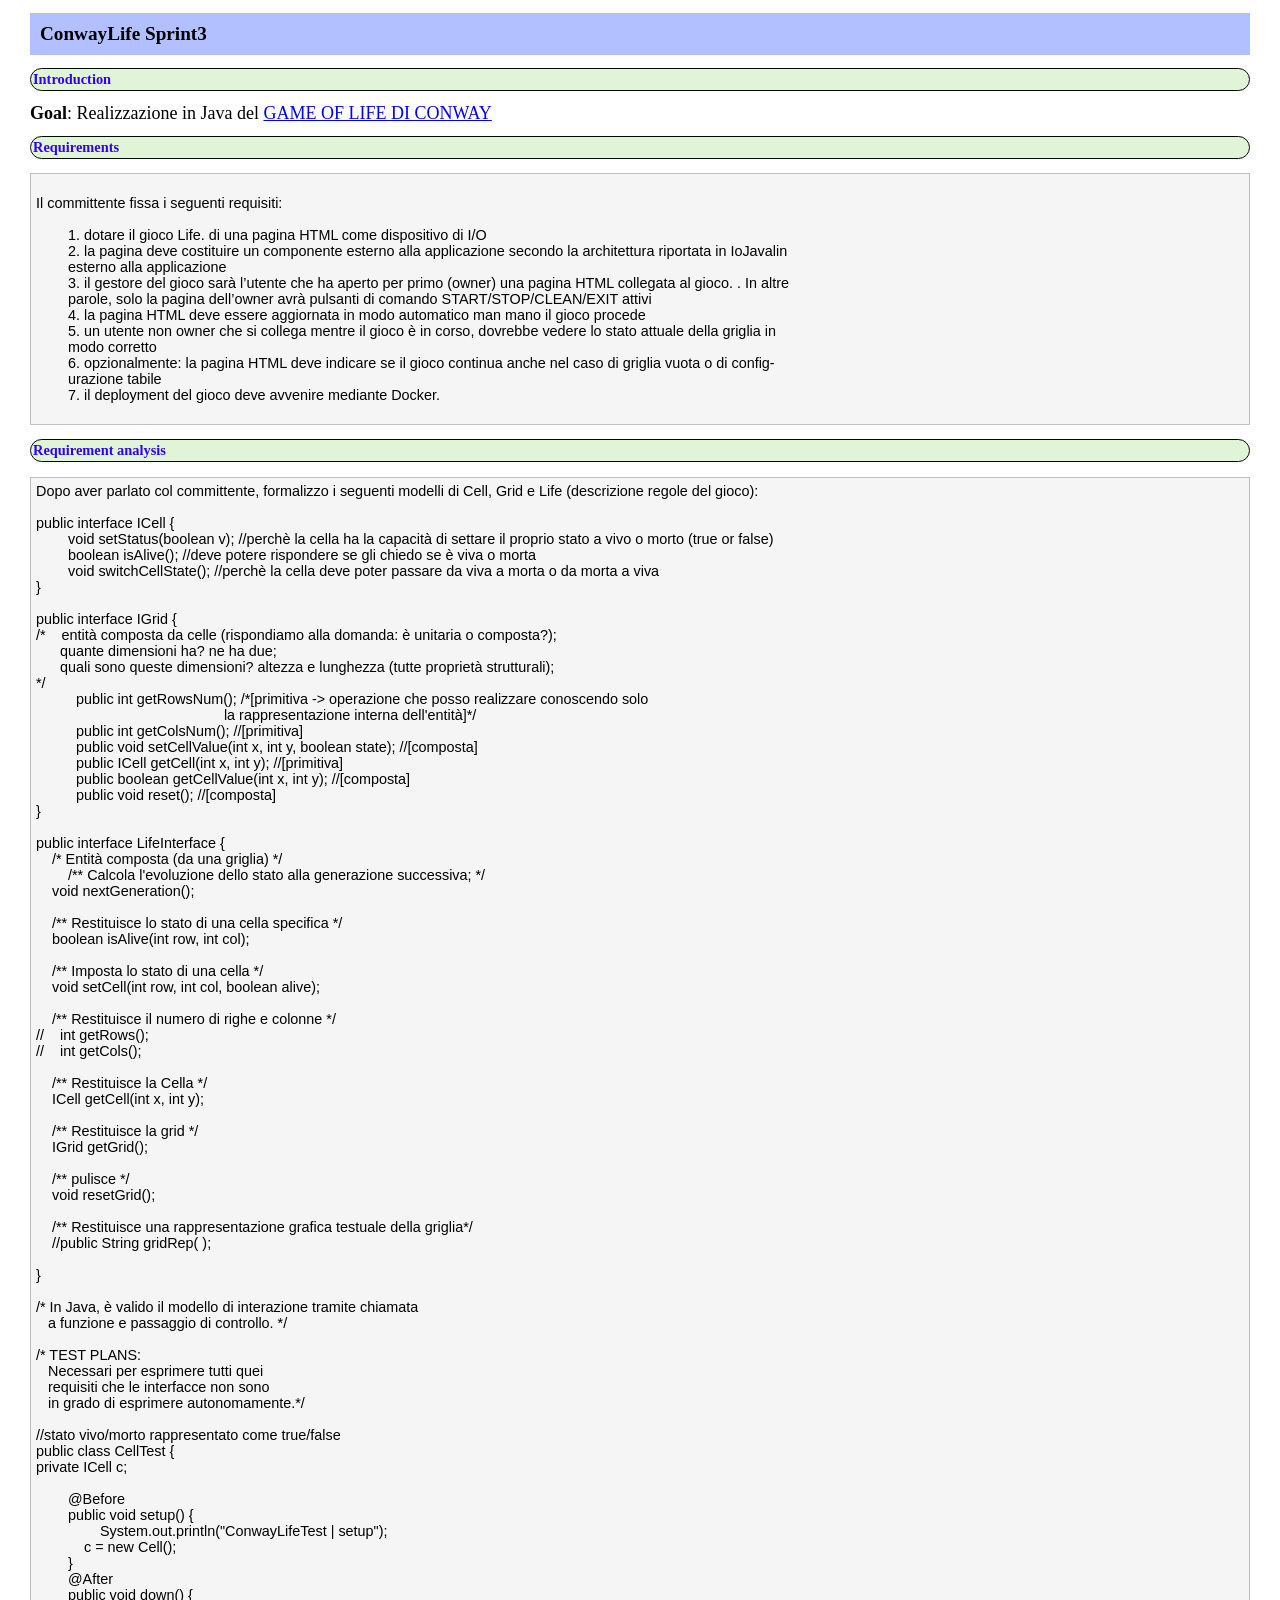
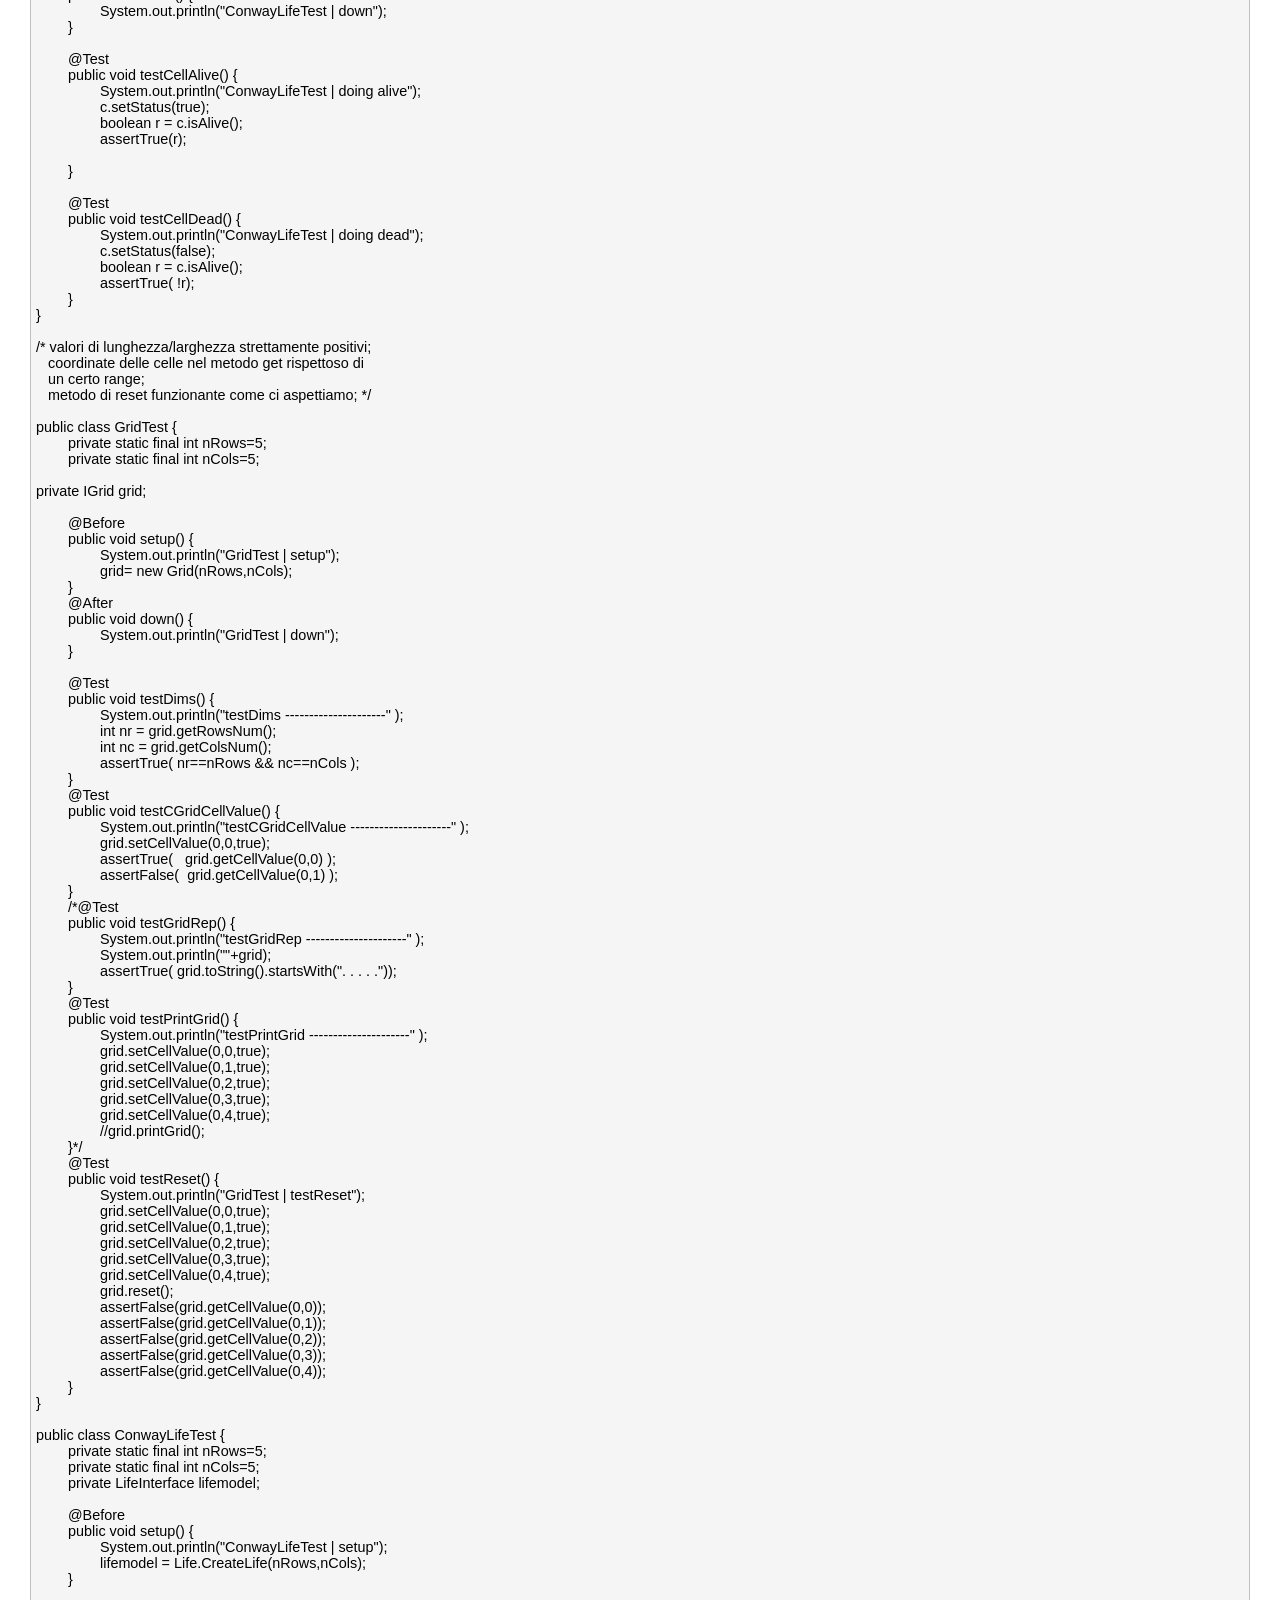
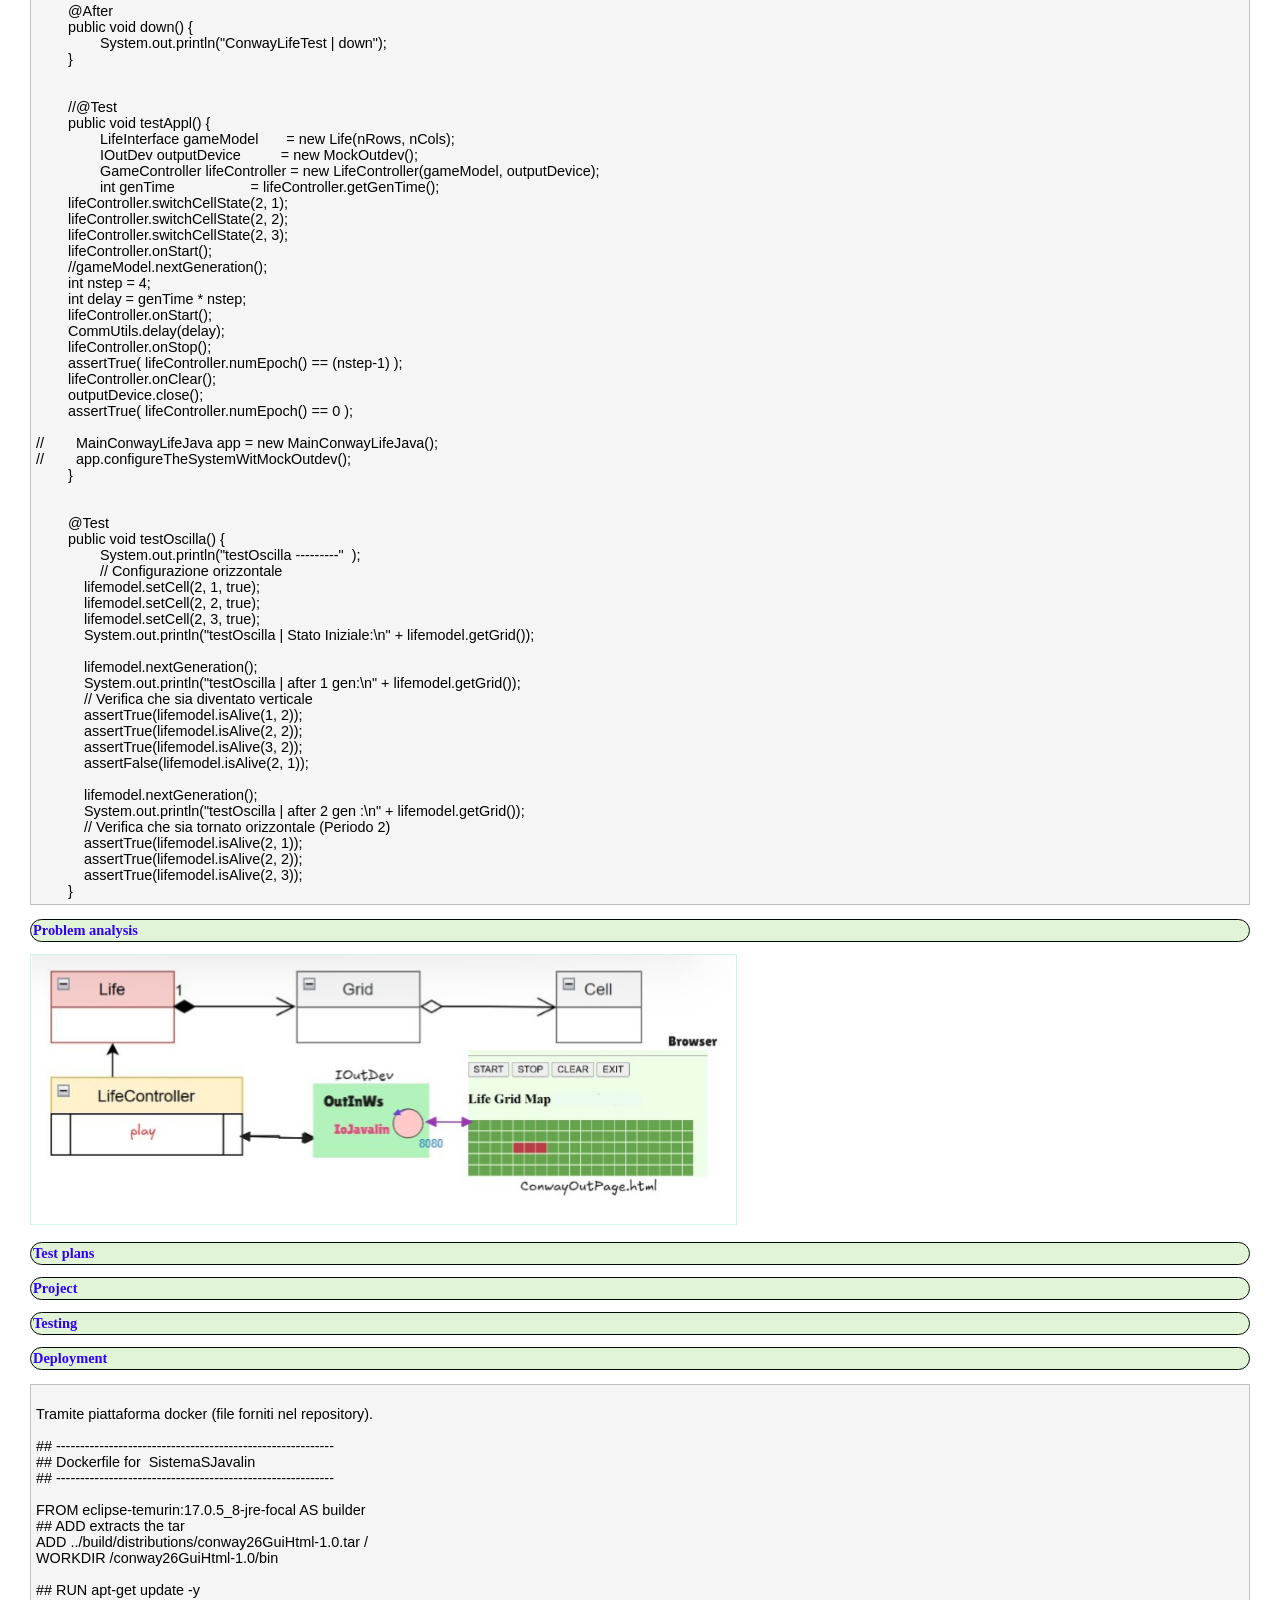
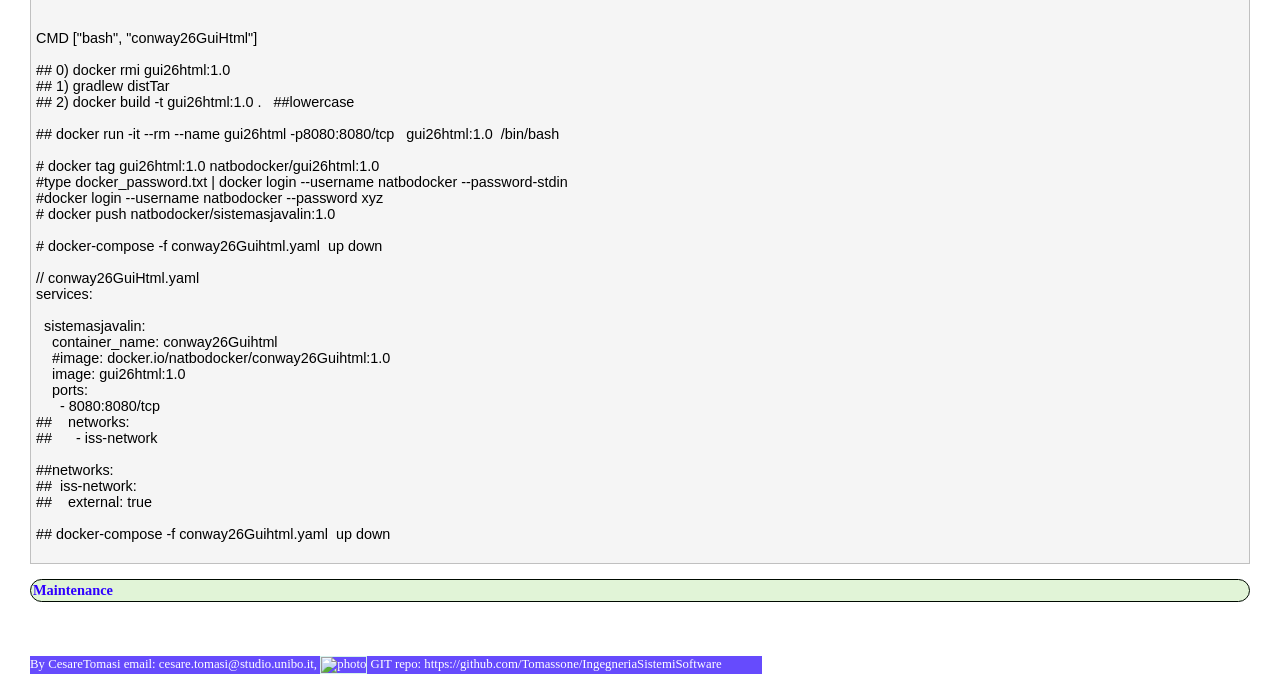
==== commit 801561a2: "Update conway26GuiHtml.html" ====
--- a/docs/conway26GuiHtml.html
+++ b/docs/conway26GuiHtml.html
@@ -288,7 +288,54 @@
 <h2>Deployment</h2> 
 
 <pre>
+
 Tramite piattaforma docker (file forniti nel repository).
+
+## ----------------------------------------------------------
+## Dockerfile for  SistemaSJavalin
+## ----------------------------------------------------------
+
+FROM eclipse-temurin:17.0.5_8-jre-focal AS builder
+## ADD extracts the tar
+ADD ../build/distributions/conway26GuiHtml-1.0.tar /
+WORKDIR /conway26GuiHtml-1.0/bin
+
+## RUN apt-get update -y
+
+
+CMD ["bash", "conway26GuiHtml"]
+
+## 0) docker rmi gui26html:1.0
+## 1) gradlew distTar
+## 2) docker build -t gui26html:1.0 .   ##lowercase
+ 
+## docker run -it --rm --name gui26html -p8080:8080/tcp   gui26html:1.0  /bin/bash
+ 
+# docker tag gui26html:1.0 natbodocker/gui26html:1.0
+#type docker_password.txt | docker login --username natbodocker --password-stdin
+#docker login --username natbodocker --password xyz
+# docker push natbodocker/sistemasjavalin:1.0
+
+# docker-compose -f conway26Guihtml.yaml  up down
+
+// conway26GuiHtml.yaml
+services:
+
+  sistemasjavalin:
+    container_name: conway26Guihtml
+    #image: docker.io/natbodocker/conway26Guihtml:1.0
+    image: gui26html:1.0
+    ports:
+      - 8080:8080/tcp 
+##    networks:
+##      - iss-network
+
+##networks:
+##  iss-network:
+##    external: true
+
+## docker-compose -f conway26Guihtml.yaml  up down
+
 </pre>
  
 <h2>Maintenance</h2> 
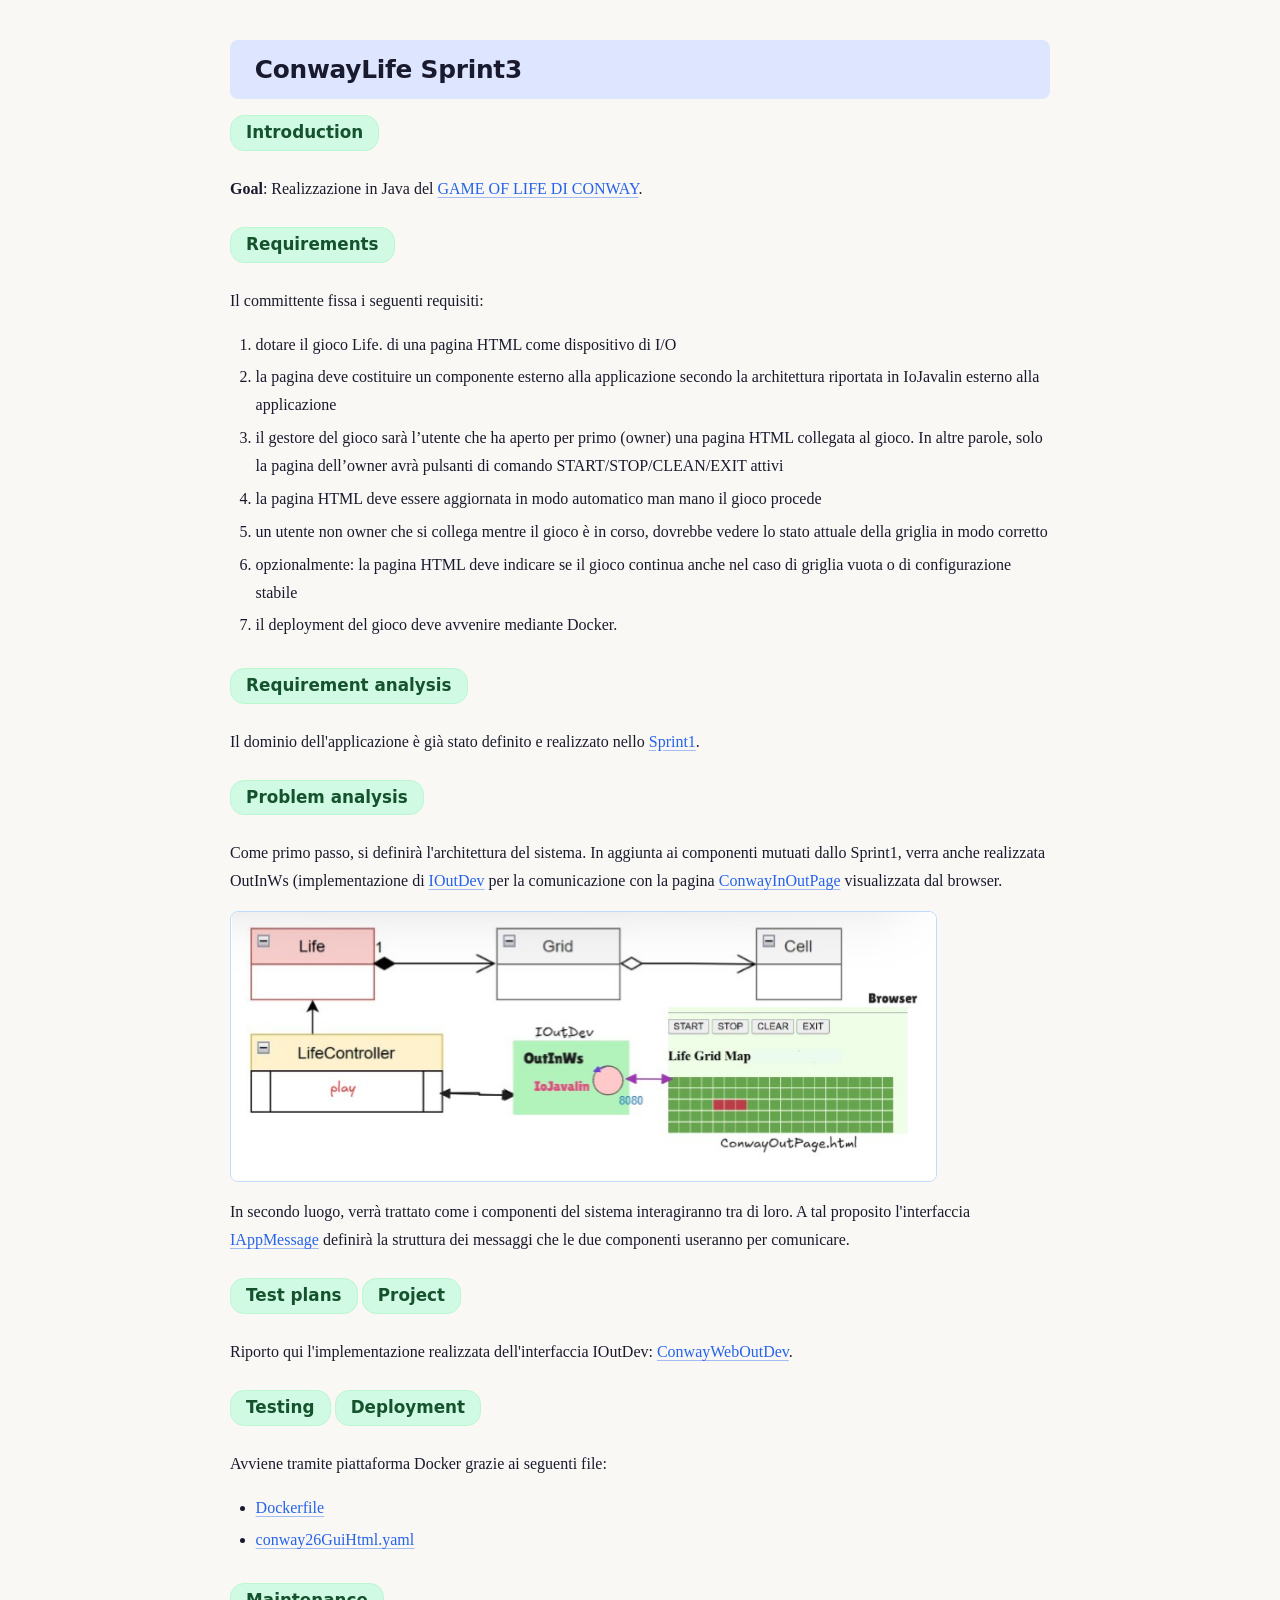
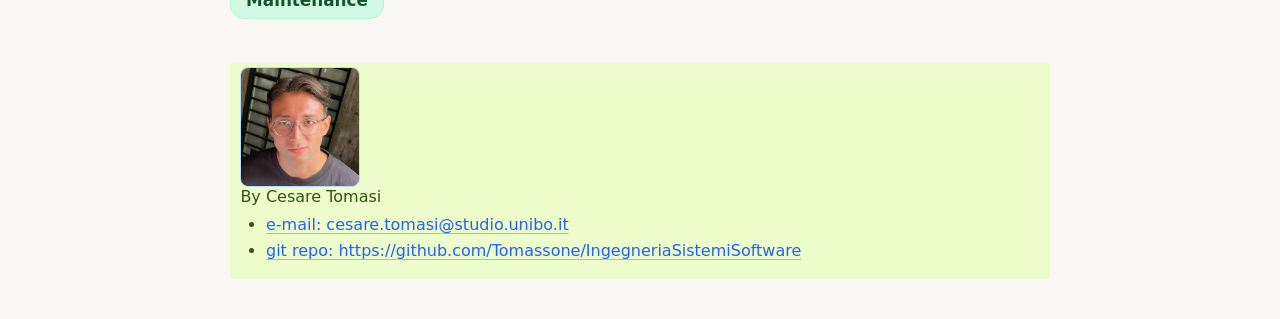
==== commit 258613ff: "Refactoring dei docs" ====
--- a/docs/conway26GuiHtml.html
+++ b/docs/conway26GuiHtml.html
@@ -1,363 +1,104 @@
 <!DOCTYPE html PUBLIC "-//W3C//DTD HTML 4.01//EN" "http://www.w3.org/TR/html4/strict.dtd">
 <html>
+
 <head>
 
-<link rel="stylesheet" type="text/css" href="css/mystyle.css">
-<!--
+	<link rel="stylesheet" type="text/css" href="css/mystyle.css">
+	<!--
     <script type="text/javascript" src="../css/issStyle.js"></script>
 -->
-    
+
 </head>
 <title>Sprint3: conway26GuiHtml</title>
 
 <body>
-<div id="top">
-<h1>ConwayLife Sprint3</h1>
-</div>  
+	<div id="top">
+		<h1>ConwayLife Sprint3</h1>
+	</div>
 
-<div class="body">  
+	<div class="body">
 
-<h2>Introduction</h2>
-<b>Goal</b>: Realizzazione in Java del
-<a href='https://anatali.github.io/issLab2026/_static/docs/Protobook.pdf#chapter.10'>GAME OF LIFE DI CONWAY</a>
+		<h2>Introduction</h2>
+		<p><b>Goal</b>: Realizzazione in Java del
+			<a href='https://anatali.github.io/issLab2026/_static/docs/Protobook.pdf#chapter.10'>GAME OF LIFE DI
+				CONWAY</a>.
+		</p>
 
-<h2>Requirements</h2>
- 
-<!-- <div class="remark"> -->
-<pre>
+		<h2>Requirements</h2>
 
-Il committente fissa i seguenti requisiti:
+		<p>
+			Il committente fissa i seguenti requisiti:
+		<ol>
+			<li>dotare il gioco Life. di una pagina HTML come dispositivo di I/O</li>
+			<li>la pagina deve costituire un componente esterno alla applicazione secondo la architettura riportata in
+				IoJavalin esterno alla applicazione</li>
+			<li>il gestore del gioco sarà l’utente che ha aperto per primo (owner) una pagina HTML collegata al gioco.
+				In altre parole, solo la pagina dell’owner avrà pulsanti di comando START/STOP/CLEAN/EXIT attivi</li>
+			<li>la pagina HTML deve essere aggiornata in modo automatico man mano il gioco procede</li>
+			<li>un utente non owner che si collega mentre il gioco è in corso, dovrebbe vedere lo stato attuale della
+				griglia in modo corretto</li>
+			<li>opzionalmente: la pagina HTML deve indicare se il gioco continua anche nel caso di griglia vuota o di
+				configurazione stabile</li>
+			<li>il deployment del gioco deve avvenire mediante Docker.</li>
+		</ol>
+		</p>
 
-	1. dotare il gioco Life. di una pagina HTML come dispositivo di I/O
-	2. la pagina deve costituire un componente esterno alla applicazione secondo la architettura riportata in IoJavalin
-	esterno alla applicazione
-	3. il gestore del gioco sarà l’utente che ha aperto per primo (owner) una pagina HTML collegata al gioco. . In altre
-	parole, solo la pagina dell’owner avrà pulsanti di comando START/STOP/CLEAN/EXIT attivi
-	4. la pagina HTML deve essere aggiornata in modo automatico man mano il gioco procede
-	5. un utente non owner che si collega mentre il gioco è in corso, dovrebbe vedere lo stato attuale della griglia in
-	modo corretto
-	6. opzionalmente: la pagina HTML deve indicare se il gioco continua anche nel caso di griglia vuota o di config-
-	urazione tabile
-	7. il deployment del gioco deve avvenire mediante Docker.
-	
-</pre>
+		<h2>Requirement analysis</h2>
 
-<h2>Requirement analysis</h2>
+		<p>
+			Il dominio dell'applicazione è già stato definito e realizzato nello <a
+				href="https://github.com/Tomassone/IngegneriaSistemiSoftware/tree/main/ConwayLife/Sprint1/conway26Java/src/main/java/conway/domain">Sprint1</a>.
+		</p>
 
-<!-- Definizione entità citate nei requisiti (cosa intende il committente per Cell, Grid, Life?) -->
+		<h2>Problem analysis</h2>
 
-<pre>
-Dopo aver parlato col committente, formalizzo i seguenti modelli di Cell, Grid e Life (descrizione regole del gioco):
+		<p>
+			Come primo passo, si definirà l'architettura del sistema. In aggiunta ai componenti mutuati dallo Sprint1,
+			verra anche realizzata OutInWs (implementazione di <a
+				href="https://github.com/Tomassone/IngegneriaSistemiSoftware/blob/main/ConwayLife/Sprint1/conway26Java/src/main/java/conway/domain/IOutDev.java">IOutDev</a>
+			per la comunicazione con la pagina <a
+				href="https://github.com/Tomassone/IngegneriaSistemiSoftware/blob/main/conway26GuiHtml/src/main/resources/page/ConwayInOutPage.html">
+				ConwayInOutPage</a> visualizzata dal browser.
+		</p>
+		<img src="./img/architettura_sistema_v3.png"></img>
+		<p>
+			In secondo luogo, verrà trattato come i componenti del sistema interagiranno tra di loro. A tal proposito
+			l'interfaccia <a href="https://anatali.github.io/issLab2026/_static/docs/Protobook.pdf#subsection.9.2.1">
+				IAppMessage</a> definirà la struttura dei messaggi che le due componenti useranno per comunicare.
+		</p>
 
-public interface ICell {
-	void setStatus(boolean v); //perchè la cella ha la capacità di settare il proprio stato a vivo o morto (true or false)
-	boolean isAlive(); //deve potere rispondere se gli chiedo se è viva o morta
-	void switchCellState(); //perchè la cella deve poter passare da viva a morta o da morta a viva
-}
+		<h2>Test plans</h2>
 
-public interface IGrid { 
-/*    entità composta da celle (rispondiamo alla domanda: è unitaria o composta?); 
-      quante dimensioni ha? ne ha due;
-      quali sono queste dimensioni? altezza e lunghezza (tutte proprietà strutturali);
-*/
-	  public int getRowsNum(); /*[primitiva -> operazione che posso realizzare conoscendo solo
-                                               la rappresentazione interna dell'entità]*/
-	  public int getColsNum(); //[primitiva]
-	  public void setCellValue(int x, int y, boolean state); //[composta]
-	  public ICell getCell(int x, int y); //[primitiva]
-	  public boolean getCellValue(int x, int y); //[composta]
-	  public void reset(); //[composta]
-}
+		<h2>Project</h2>
 
-public interface LifeInterface {
-    /* Entità composta (da una griglia) */
-	/** Calcola l'evoluzione dello stato alla generazione successiva; */
-    void nextGeneration();
+		<p>Riporto qui l'implementazione realizzata dell'interfaccia IOutDev: <a href="https://github.com/Tomassone/IngegneriaSistemiSoftware/blob/main/conway26GuiHtml/src/main/resources/main/java/conway/devices/ConwayWebOutDev.java">ConwayWebOutDev</a>.</p>
 
-    /** Restituisce lo stato di una cella specifica */
-    boolean isAlive(int row, int col);
+		<h2>Testing</h2>
 
-    /** Imposta lo stato di una cella */
-    void setCell(int row, int col, boolean alive);
+		<h2>Deployment</h2>
 
-    /** Restituisce il numero di righe e colonne */
-//    int getRows();
-//    int getCols();
-    
-    /** Restituisce la Cella */
-    ICell getCell(int x, int y);
-    
-    /** Restituisce la grid */
-    IGrid getGrid();
-    
-    /** pulisce */
-    void resetGrid();
-    
-    /** Restituisce una rappresentazione grafica testuale della griglia*/
-    //public String gridRep( );
+		<p>
+			Avviene tramite piattaforma Docker grazie ai seguenti file:
+			<ul>
+				<li><a href="https://github.com/Tomassone/IngegneriaSistemiSoftware/blob/main/conway26GuiHtml/Dockerfile">Dockerfile</a></li>
+				<li><a href="https://github.com/Tomassone/IngegneriaSistemiSoftware/blob/main/conway26GuiHtml/conway26GuiHtml.yaml">conway26GuiHtml.yaml</a></li>
+			</ul>
+		</p>
 
-}
+		<h2>Maintenance</h2>
 
-/* In Java, è valido il modello di interazione tramite chiamata 
-   a funzione e passaggio di controllo. */
+		<br /><br />
+	</div>
 
-/* TEST PLANS:
-   Necessari per esprimere tutti quei
-   requisiti che le interfacce non sono
-   in grado di esprimere autonomamente.*/
+	<h5>
+		<img src="./img/pic.jpeg" width="15%" height="15%">
+		By Cesare Tomasi
+		<ul>
+			<li><a href="mailto:cesare.tomasi@studio.unibo.it">e-mail: cesare.tomasi@studio.unibo.it</a></li>
+			<li><a href="https://github.com/Tomassone/IngegneriaSistemiSoftware">git repo:
+					https://github.com/Tomassone/IngegneriaSistemiSoftware</a></li>
+			<ul>
+	</h5>
+</body>
 
-//stato vivo/morto rappresentato come true/false
-public class CellTest {
-private ICell c;
-
-	@Before
-	public void setup() {
-		System.out.println("ConwayLifeTest | setup");	
-	    c = new Cell();
-	}
-	@After
-	public void down() {
-		System.out.println("ConwayLifeTest | down");
-	}
-	
-	@Test
-	public void testCellAlive() {
-		System.out.println("ConwayLifeTest | doing alive");
-		c.setStatus(true);
-		boolean r = c.isAlive();
-		assertTrue(r);
-		
-	}
-	
-	@Test
-	public void testCellDead() {
-		System.out.println("ConwayLifeTest | doing dead");
-		c.setStatus(false);
-		boolean r = c.isAlive();
-		assertTrue( !r);
-	}	
-}
-
-/* valori di lunghezza/larghezza strettamente positivi;
-   coordinate delle celle nel metodo get rispettoso di
-   un certo range;
-   metodo di reset funzionante come ci aspettiamo; */
-
-public class GridTest {
-	private static final int nRows=5;
-	private static final int nCols=5;
-	
-private IGrid grid;
-
-	@Before
-	public void setup() {
-		System.out.println("GridTest | setup");	
-		grid= new Grid(nRows,nCols);
-	}
-	@After
-	public void down() {
-		System.out.println("GridTest | down");
-	}
-	
-	@Test
-	public void testDims() {
-		System.out.println("testDims ---------------------" );
-		int nr = grid.getRowsNum();
-		int nc = grid.getColsNum();
-		assertTrue( nr==nRows && nc==nCols );
-	}
-	@Test
-	public void testCGridCellValue() {
-		System.out.println("testCGridCellValue ---------------------" );
-		grid.setCellValue(0,0,true);
-		assertTrue(   grid.getCellValue(0,0) );
-		assertFalse(  grid.getCellValue(0,1) );
-	}
-	/*@Test
-	public void testGridRep() {
-		System.out.println("testGridRep ---------------------" );
- 		System.out.println(""+grid);
-		assertTrue( grid.toString().startsWith(". . . . ."));
-	}
-	@Test
-	public void testPrintGrid() {
-		System.out.println("testPrintGrid ---------------------" );
-		grid.setCellValue(0,0,true);
-		grid.setCellValue(0,1,true);
-		grid.setCellValue(0,2,true);
-		grid.setCellValue(0,3,true);
-		grid.setCellValue(0,4,true);
-		//grid.printGrid();
-	}*/
-	@Test
-	public void testReset() {
-		System.out.println("GridTest | testReset");
-		grid.setCellValue(0,0,true);
-		grid.setCellValue(0,1,true);
-		grid.setCellValue(0,2,true);
-		grid.setCellValue(0,3,true);
-		grid.setCellValue(0,4,true);
-		grid.reset();
-		assertFalse(grid.getCellValue(0,0));
-		assertFalse(grid.getCellValue(0,1));
-		assertFalse(grid.getCellValue(0,2));
-		assertFalse(grid.getCellValue(0,3));
-		assertFalse(grid.getCellValue(0,4));
-	}
-}
-
-public class ConwayLifeTest {
-	private static final int nRows=5;
-	private static final int nCols=5;
-	private LifeInterface lifemodel; 
-
-	@Before
-	public void setup() {
-		System.out.println("ConwayLifeTest | setup");	
-		lifemodel = Life.CreateLife(nRows,nCols);
-	}
-
-	@After
-	public void down() {
-		System.out.println("ConwayLifeTest | down");
-	}
-
- 
-	//@Test
-	public void testAppl() {
-		LifeInterface gameModel       = new Life(nRows, nCols);
-		IOutDev outputDevice          = new MockOutdev();
-		GameController lifeController = new LifeController(gameModel, outputDevice);
-		int genTime                   = lifeController.getGenTime();
-        lifeController.switchCellState(2, 1);
-        lifeController.switchCellState(2, 2);
-        lifeController.switchCellState(2, 3);
-        lifeController.onStart();
-        //gameModel.nextGeneration();
-        int nstep = 4;
-        int delay = genTime * nstep;
-        lifeController.onStart();
-        CommUtils.delay(delay);
-        lifeController.onStop();
-        assertTrue( lifeController.numEpoch() == (nstep-1) );
-        lifeController.onClear();
-        outputDevice.close();
-        assertTrue( lifeController.numEpoch() == 0 );
-        
-//        MainConwayLifeJava app = new MainConwayLifeJava();
-//        app.configureTheSystemWitMockOutdev();
-	}
-	
-	
-	@Test
-	public void testOscilla() {
-		System.out.println("testOscilla ---------"  );
-		// Configurazione orizzontale
-	    lifemodel.setCell(2, 1, true); 
-	    lifemodel.setCell(2, 2, true);
-	    lifemodel.setCell(2, 3, true);
-	    System.out.println("testOscilla | Stato Iniziale:\n" + lifemodel.getGrid());
-
-	    lifemodel.nextGeneration();
-	    System.out.println("testOscilla | after 1 gen:\n" + lifemodel.getGrid());
-	    // Verifica che sia diventato verticale
-	    assertTrue(lifemodel.isAlive(1, 2)); 
-	    assertTrue(lifemodel.isAlive(2, 2));
-	    assertTrue(lifemodel.isAlive(3, 2));
-	    assertFalse(lifemodel.isAlive(2, 1));
-
-	    lifemodel.nextGeneration();
-	    System.out.println("testOscilla | after 2 gen :\n" + lifemodel.getGrid());
-	    // Verifica che sia tornato orizzontale (Periodo 2)
-	    assertTrue(lifemodel.isAlive(2, 1));
-	    assertTrue(lifemodel.isAlive(2, 2));
-	    assertTrue(lifemodel.isAlive(2, 3));
-	}	
-</pre>
-
-<h2>Problem analysis</h2> 
-
-<img src="architettura_sistema.png"></img>
-
-<h2>Test plans</h2> 
-
-<h2>Project</h2> 
-
-<h2>Testing</h2> 
-
-<h2>Deployment</h2> 
-
-<pre>
-
-Tramite piattaforma docker (file forniti nel repository).
-
-## ----------------------------------------------------------
-## Dockerfile for  SistemaSJavalin
-## ----------------------------------------------------------
-
-FROM eclipse-temurin:17.0.5_8-jre-focal AS builder
-## ADD extracts the tar
-ADD ../build/distributions/conway26GuiHtml-1.0.tar /
-WORKDIR /conway26GuiHtml-1.0/bin
-
-## RUN apt-get update -y
-
-
-CMD ["bash", "conway26GuiHtml"]
-
-## 0) docker rmi gui26html:1.0
-## 1) gradlew distTar
-## 2) docker build -t gui26html:1.0 .   ##lowercase
- 
-## docker run -it --rm --name gui26html -p8080:8080/tcp   gui26html:1.0  /bin/bash
- 
-# docker tag gui26html:1.0 natbodocker/gui26html:1.0
-#type docker_password.txt | docker login --username natbodocker --password-stdin
-#docker login --username natbodocker --password xyz
-# docker push natbodocker/sistemasjavalin:1.0
-
-# docker-compose -f conway26Guihtml.yaml  up down
-
-// conway26GuiHtml.yaml
-services:
-
-  sistemasjavalin:
-    container_name: conway26Guihtml
-    #image: docker.io/natbodocker/conway26Guihtml:1.0
-    image: gui26html:1.0
-    ports:
-      - 8080:8080/tcp 
-##    networks:
-##      - iss-network
-
-##networks:
-##  iss-network:
-##    external: true
-
-## docker-compose -f conway26Guihtml.yaml  up down
-
-</pre>
- 
-<h2>Maintenance</h2> 
- 
-<!-- USEFUL
-<table style="width:100%" border="1">
-<tr>
-<td style="width:50%">
-</td>
-<td></td>
-</tr>
-</table>
--->
-	      	
-<br/><br/> 	
-</div>  
-
-<div style="background-color:rgba(86, 56, 253, 0.9); width:60%;text-align:left;color:white">
-By CesareTomasi email: cesare.tomasi@studio.unibo.it, 
-<!-- <img src="./img/mbot-S.jpg" alt="mbot" width="15%" height="15%"> -->
-<img src="./img/emiglio.png" alt="photo" width="15%" height="15%">
-GIT repo: https://github.com/Tomassone/IngegneriaSistemiSoftware
-</div> 
-</body>
-</html>
+</html>
--- a/docs/css/mystyle.css
+++ b/docs/css/mystyle.css
@@ -1,179 +1,352 @@
- 
+/* ─────────────────────────────────────────────────────────────
+   Design tokens
+   ───────────────────────────────────────────────────────────── */
+:root {
+	/* Palette – deep ink on warm parchment */
+	--ink: #1a1a2e;
+	--ink-muted: #4a4a6a;
+	--parchment: #faf8f4;
+	--surface: #ffffff;
+	--surface-2: #f4f2ee;
+
+	/* Accent colours (one warm, one cool) */
+	--accent-warm: #c0392b;
+	--accent-cool: #2563eb;
+	--accent-green: #166534;
+	--accent-gold: #92400e;
+
+	/* Heading band colours – muted, harmonious */
+	--h1-bg: #dde5ff;
+	--h2-bg: #d1fae5;
+	--h3-bg: #ede9fe;
+	--h4-bg: #dcfce7;
+	--h5-bg: #ecfccb;
+
+	/* Semantic colours */
+	--border: #d1cfc8;
+	--border-strong: #9ca3af;
+	--code-bg: #f8f7f4;
+	--req-bg: #f0fdf4;
+	--req-border: #16a34a;
+	--remark-bg: #eff6ff;
+	--remark-border: #bfdbfe;
+	--bottom-bg: #fefce8;
+
+	/* Typography */
+	--font-serif: 'EB Garamond', 'Georgia', 'Times New Roman', serif;
+	--font-mono: 'JetBrains Mono', 'Fira Code', 'Courier New', monospace;
+	--font-sans: 'DM Sans', 'Segoe UI', system-ui, sans-serif;
+
+	/* Spacing scale */
+	--radius-sm: 4px;
+	--radius-md: 8px;
+	--radius-lg: 14px;
+	--radius-xl: 22px;
+
+	/* Transitions */
+	--ease: cubic-bezier(0.25, 0.46, 0.45, 0.94);
+}
+
+/* ─────────────────────────────────────────────────────────────
+   Google Fonts import
+   ───────────────────────────────────────────────────────────── */
+@import url('https://fonts.googleapis.com/css2?family=EB+Garamond:ital,wght@0,400;0,600;1,400&family=DM+Sans:wght@400;500;600&family=JetBrains+Mono:wght@400;500&display=swap');
+
+/* ─────────────────────────────────────────────────────────────
+   Reset & base
+   ───────────────────────────────────────────────────────────── */
+*,
+*::before,
+*::after {
+	box-sizing: border-box;
+}
+
 body {
-			font-family: 'Latin Modern Roman', serif;
-			margin-left: 30px;
-			margin-right: 30px;
-			font-size: 0.8em;
-}
- 
- 
- 
-		a:link{
-			text-decoration: underline;
-			color: blue;
-			font-color: #ffccff;
-			font-size: 100%;
-		}
-
-
-		hr {
-			clear: both;
-			height: 1px;
-			color: #242424;
-			background-color: transparent;
-		}
-
-
+	font-family: var(--font-serif);
+	font-size: 1rem;
+	/* ~16 px; scale with rem everywhere */
+	line-height: 1.75;
+	color: var(--ink);
+	background-color: var(--parchment);
+	margin: 0 auto;
+	max-width: 900px;
+	padding: 2rem 2.5rem;
+}
+
+/* ─────────────────────────────────────────────────────────────
+   Links
+   ───────────────────────────────────────────────────────────── */
+a:link,
+a:visited {
+	color: var(--accent-cool);
+	text-decoration: underline;
+	text-decoration-color: color-mix(in srgb, var(--accent-cool) 40%, transparent);
+	text-underline-offset: 3px;
+	transition: color 0.2s var(--ease), text-decoration-color 0.2s var(--ease);
+}
+
+a:hover,
+a:focus {
+	color: color-mix(in srgb, var(--accent-cool) 70%, var(--ink));
+	text-decoration-color: var(--accent-cool);
+	outline: none;
+}
+
+/* ─────────────────────────────────────────────────────────────
+   Horizontal rule
+   ───────────────────────────────────────────────────────────── */
+hr {
+	clear: both;
+	border: none;
+	border-top: 1px solid var(--border);
+	margin: 2rem 0;
+}
+
+/* ─────────────────────────────────────────────────────────────
+   Layout containers
+   ───────────────────────────────────────────────────────────── */
 div.top {
 	width: 80%;
 }
-		
-		div.bottom {
-			width: 60%;
-			background-color: lightyellow;
-			border-style: solid;
-			margin-top: 3em;
-			margin-left:0.5em;
-		}
-
-		#i {
-			color: #ff1010;
-		}
-
-		tt {
-			font-family: "Arial";
-			font-size: 90%;
-			color: #006600;
-		}
-
-		em {
-			font-family: "Arial";
-			font-size: 110%;
-			font-weight: bold;
-			border-style: solid;
-			border-color: #abe876;
-			color: #1632cc;
-		}
-
-		bc {
-			font-family: "Arial";
-			font-size: 90%;
-			font-weight: bold;
-			color: #990000;
-			background-color: #fcf8c7;
-		}
-
-		ks {
-			font-family: "Arial";
-			font-weight: bold;
-			color: #0000CD;
-			font-size: 90%;
-		}
-
-		kc {
-			font-family: "Arial";
-			font-weight: bold;
-			color: #008000;
-			font-size: 90%;
-		}
-
-		pre {
-			font-family: "Arial";
-			font-size: 0.8em;
-			background-color: #f5f5f5;
-			border: 1.5px solid silver;
-			padding: 5px;
-		}
-
-		div.body {
-			font-size: 18px;
-		}
-
- 		h1 {
-			font-size: 1.5em;
-			background-color: #b2c0ff;
-			padding: 10px;
-		}
-
-		h2 {
-			#background-color: #9ed8ff;
-		font-size: 0.8em;
-		background-color: #e1f4d7 !important;
-		color: rgb(47, 0, 255) !important;
-		margin: 100 !important;
-		border: 1px solid rgb(0, 10, 0) !important;
-		border-radius: 15px !important;
-		padding: 2px !important;
-		}
-
-		h3 {
-			background-color: #e6ccff;
-			font-size: 100%;
-		}
-
-		h4 {
-			background-color: #ccffcc;
-			font-size: 100%;
-			width: 95%;
-			border-radius: 5px;
-			padding: 2px;
-		}
-
-		h5 {
-			background-color: #d5ffb0;
-			font-size: 100%;
-		}
-
-		div.req {
-			background-color: #d9ffb3;
-			font-size: 18px;
-			width: 700px;
-			border: 3px solid green;
-			padding: 15px;
-			margin: 10px;
-		}
-
-		div.remark {
-			background-color: #E3F2FD;
-			border: 1.5px solid #d5f2ed;
-			padding: 15px;
-			margin: 10px;
-			border-radius: 25px;
-		}
-
-		table,
-		th,
-		td {
-			border: 1px solid black;
-			border-collapse: collapse;
-		}
-
-		ol,
-		ul,
-		li {
-			margin: 0;
-			margin-left: 10px;
-			padding: 0;
-			padding-bottom: 5px;
-		}
-
-		table,
-		th,
-		td {
-			border: 1px solid black;
-		}
-
-		img {
-			border: 1.5px solid #d5f2ed
-		}
- 
-		div.wrapdesc {
-			width: 90%;
-			margin: auto;
-		}
-
-		div.imagedesc {
-			width: 85%;
-			margin: auto;
-		}
- 
+
+div.bottom {
+	width: 60%;
+	background-color: var(--bottom-bg);
+	border: 1px solid color-mix(in srgb, var(--border) 80%, #ca8a04 20%);
+	border-radius: var(--radius-lg);
+	margin-top: 3em;
+	margin-left: 0.5em;
+	padding: 1.25rem 1.5rem;
+	box-shadow: 0 2px 8px rgba(0, 0, 0, 0.06);
+}
+
+div.body {
+	font-size: 1rem;
+}
+
+div.wrapdesc {
+	width: 90%;
+	margin: 0 auto;
+}
+
+div.imagedesc {
+	width: 85%;
+	margin: 0 auto;
+}
+
+/* ─────────────────────────────────────────────────────────────
+   Special inline elements
+   ───────────────────────────────────────────────────────────── */
+
+/* #i — emphasis / warning colour */
+#i {
+	color: var(--accent-warm);
+}
+
+/* tt — monospace reference */
+tt {
+	font-family: var(--font-mono);
+	font-size: 0.875em;
+	color: var(--accent-green);
+	background-color: color-mix(in srgb, var(--accent-green) 7%, transparent);
+	padding: 0.1em 0.3em;
+	border-radius: var(--radius-sm);
+}
+
+/* em — bold callout */
+em {
+	font-family: var(--font-sans);
+	font-size: 1em;
+	font-weight: 600;
+	font-style: normal;
+	color: var(--accent-cool);
+	border: 1.5px solid color-mix(in srgb, var(--accent-cool) 30%, transparent);
+	border-radius: var(--radius-sm);
+	padding: 0.05em 0.35em;
+	background-color: color-mix(in srgb, var(--accent-cool) 5%, transparent);
+}
+
+/* bc — bold code-like term */
+bc {
+	font-family: var(--font-mono);
+	font-size: 0.875em;
+	font-weight: 600;
+	color: var(--accent-gold);
+	background-color: #fef9c3;
+	padding: 0.1em 0.35em;
+	border-radius: var(--radius-sm);
+}
+
+/* ks — keyword (blue) */
+ks {
+	font-family: var(--font-mono);
+	font-weight: 600;
+	color: var(--accent-cool);
+	font-size: 0.875em;
+}
+
+/* kc — keyword (green) */
+kc {
+	font-family: var(--font-mono);
+	font-weight: 600;
+	color: var(--accent-green);
+	font-size: 0.875em;
+}
+
+/* ─────────────────────────────────────────────────────────────
+   Code block
+   ───────────────────────────────────────────────────────────── */
+pre {
+	font-family: var(--font-mono);
+	font-size: 0.825em;
+	line-height: 1.6;
+	background-color: var(--code-bg);
+	border: 1px solid var(--border);
+	border-left: 3px solid var(--accent-cool);
+	border-radius: var(--radius-md);
+	padding: 1rem 1.25rem;
+	overflow-x: auto;
+	tab-size: 2;
+}
+
+/* ─────────────────────────────────────────────────────────────
+   Headings
+   ───────────────────────────────────────────────────────────── */
+h1,
+h2,
+h3,
+h4,
+h5 {
+	font-family: var(--font-sans);
+	line-height: 1.3;
+	margin-top: 0.5rem;
+	margin-bottom: 0.5rem;
+}
+
+h1 {
+	font-size: 1.55em;
+	font-weight: 600;
+	background-color: var(--h1-bg);
+	color: var(--ink);
+	padding: 0.55em 1em;
+	border-radius: var(--radius-md);
+	letter-spacing: -0.01em;
+}
+
+h2 {
+	font-size: 1.05em;
+	font-weight: 600;
+	background-color: var(--h2-bg);
+	color: #14532d;
+	border: 1px solid #bbf7d0;
+	border-radius: var(--radius-lg);
+	padding: 0.35em 0.9em;
+	display: inline-block;
+}
+
+h3 {
+	font-size: 1em;
+	font-weight: 600;
+	background-color: var(--h3-bg);
+	color: #4c1d95;
+	border-radius: var(--radius-sm);
+	padding: 0.3em 0.75em;
+}
+
+h4 {
+	font-size: 1em;
+	font-weight: 600;
+	background-color: var(--h4-bg);
+	color: #166534;
+	width: 95%;
+	border-radius: var(--radius-md);
+	padding: 0.3em 0.75em;
+}
+
+h5 {
+	font-size: 1em;
+	font-weight: 500;
+	background-color: var(--h5-bg);
+	color: #365314;
+	border-radius: var(--radius-sm);
+	padding: 0.25em 0.65em;
+}
+
+/* ─────────────────────────────────────────────────────────────
+   Callout boxes
+   ───────────────────────────────────────────────────────────── */
+div.req {
+	background-color: var(--req-bg);
+	font-size: 1rem;
+	max-width: 700px;
+	border: 2px solid var(--req-border);
+	border-radius: var(--radius-lg);
+	padding: 1.1rem 1.4rem;
+	margin: 1.25rem 0.5rem;
+	box-shadow: 0 2px 10px rgba(22, 163, 74, 0.08);
+}
+
+div.remark {
+	background-color: var(--remark-bg);
+	border: 1.5px solid var(--remark-border);
+	border-radius: var(--radius-xl);
+	padding: 1.1rem 1.4rem;
+	margin: 1.25rem 0.5rem;
+	box-shadow: 0 2px 10px rgba(37, 99, 235, 0.07);
+}
+
+/* ─────────────────────────────────────────────────────────────
+   Tables
+   ───────────────────────────────────────────────────────────── */
+table {
+	border-collapse: collapse;
+	width: 100%;
+	font-size: 0.9em;
+	border-radius: var(--radius-md);
+	overflow: hidden;
+	border: 1px solid var(--border-strong);
+	margin: 1rem 0;
+}
+
+th {
+	background-color: var(--h1-bg);
+	color: var(--ink);
+	font-family: var(--font-sans);
+	font-weight: 600;
+	padding: 0.55em 1em;
+	text-align: left;
+	border: 1px solid var(--border-strong);
+}
+
+td {
+	padding: 0.45em 1em;
+	border: 1px solid var(--border);
+}
+
+tr:nth-child(even) td {
+	background-color: var(--surface-2);
+}
+
+/* ─────────────────────────────────────────────────────────────
+   Lists
+   ───────────────────────────────────────────────────────────── */
+ol,
+ul {
+	margin: 0.5rem 0;
+	padding-left: 1.6rem;
+}
+
+li {
+	padding-bottom: 0.3rem;
+}
+
+/* ─────────────────────────────────────────────────────────────
+   Images
+   ───────────────────────────────────────────────────────────── */
+img {
+	border: 1.5px solid var(--remark-border);
+	border-radius: var(--radius-md);
+	max-width: 100%;
+	height: auto;
+	display: block;
+}
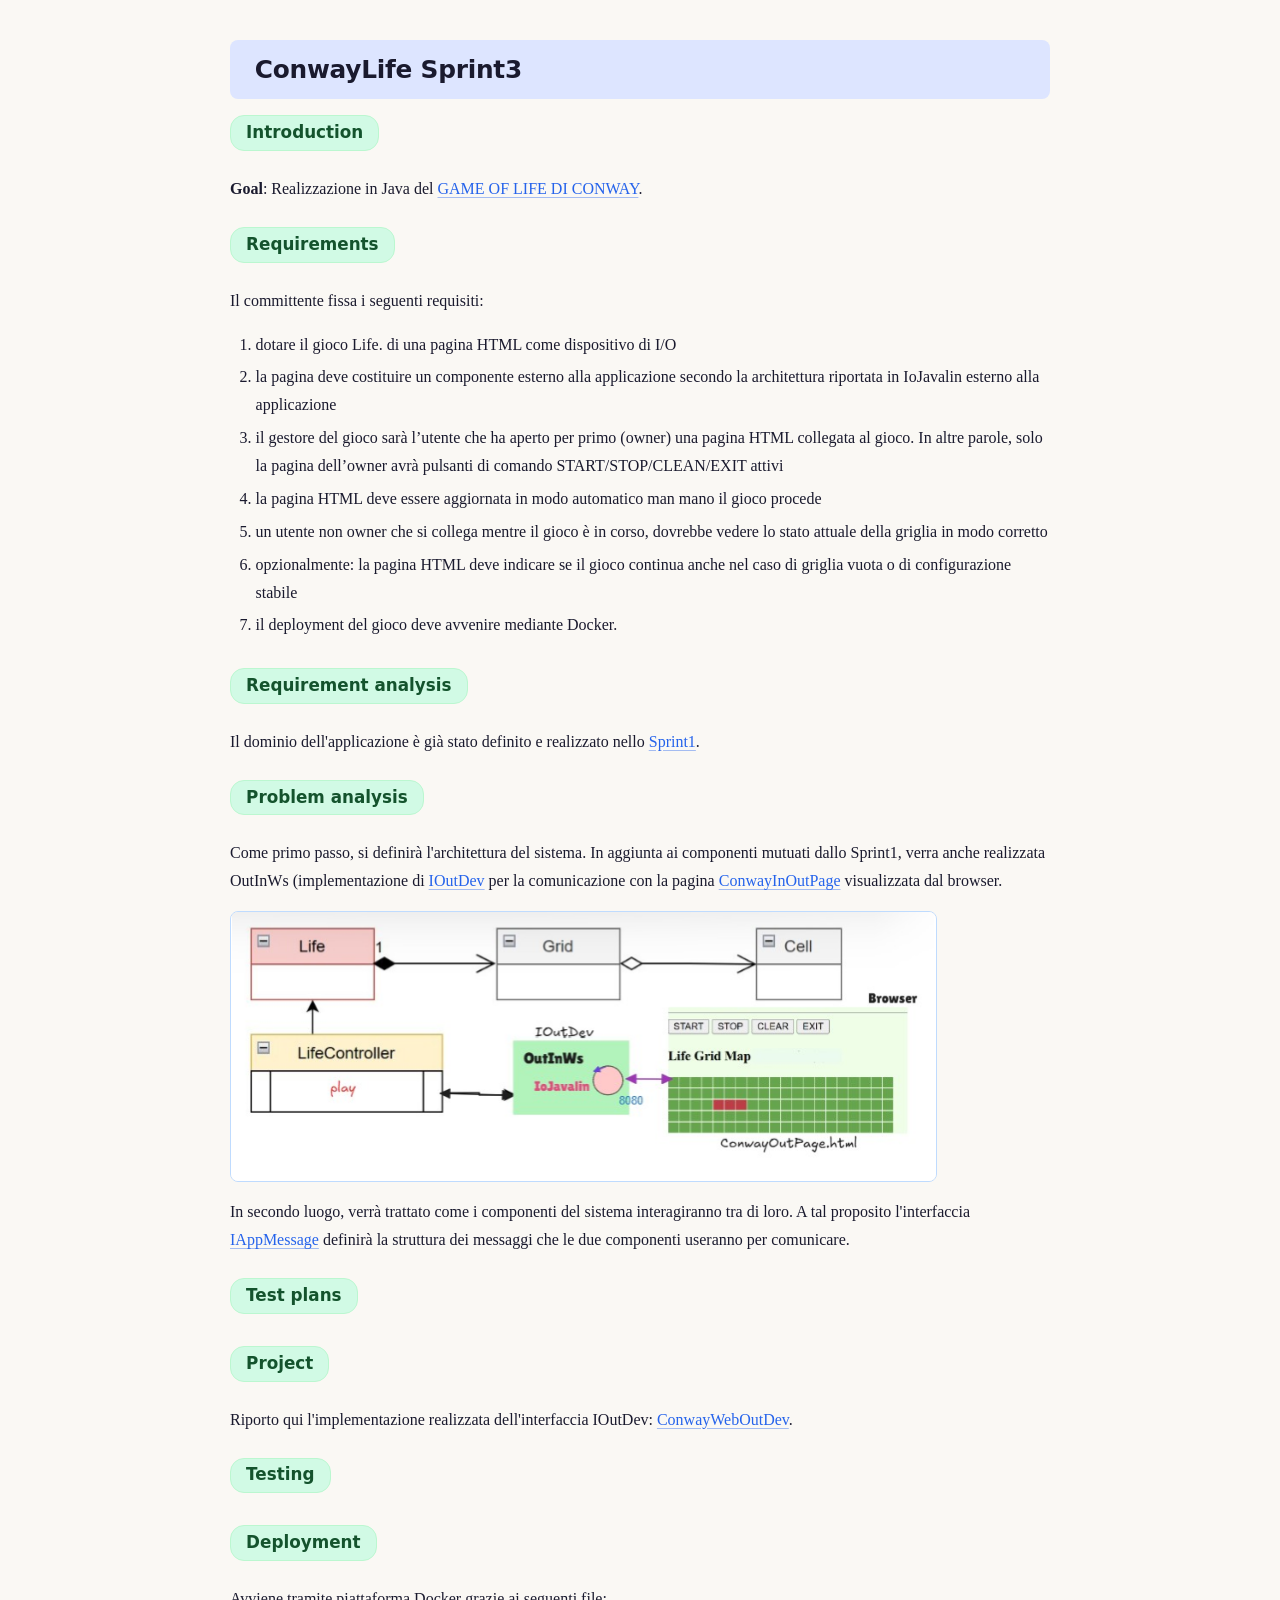
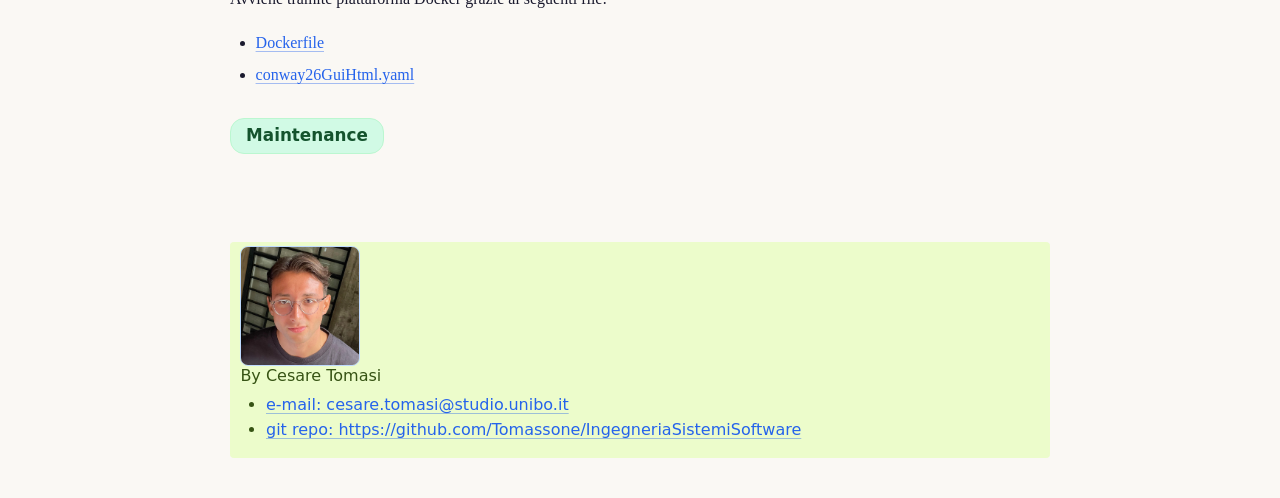
==== commit deea8311: "." ====
--- a/docs/conway26GuiHtml.html
+++ b/docs/conway26GuiHtml.html
@@ -69,23 +69,35 @@
 
 		<h2>Test plans</h2>
 
+		<p></p>
+
 		<h2>Project</h2>
 
-		<p>Riporto qui l'implementazione realizzata dell'interfaccia IOutDev: <a href="https://github.com/Tomassone/IngegneriaSistemiSoftware/blob/main/conway26GuiHtml/src/main/resources/main/java/conway/devices/ConwayWebOutDev.java">ConwayWebOutDev</a>.</p>
+		<p>Riporto qui l'implementazione realizzata dell'interfaccia IOutDev: <a
+				href="https://github.com/Tomassone/IngegneriaSistemiSoftware/blob/main/conway26GuiHtml/src/main/resources/main/java/conway/devices/ConwayWebOutDev.java">ConwayWebOutDev</a>.
+		</p>
 
 		<h2>Testing</h2>
+
+		<p></p>
 
 		<h2>Deployment</h2>
 
 		<p>
 			Avviene tramite piattaforma Docker grazie ai seguenti file:
-			<ul>
-				<li><a href="https://github.com/Tomassone/IngegneriaSistemiSoftware/blob/main/conway26GuiHtml/Dockerfile">Dockerfile</a></li>
-				<li><a href="https://github.com/Tomassone/IngegneriaSistemiSoftware/blob/main/conway26GuiHtml/conway26GuiHtml.yaml">conway26GuiHtml.yaml</a></li>
-			</ul>
+		<ul>
+			<li><a
+					href="https://github.com/Tomassone/IngegneriaSistemiSoftware/blob/main/conway26GuiHtml/Dockerfile">Dockerfile</a>
+			</li>
+			<li><a
+					href="https://github.com/Tomassone/IngegneriaSistemiSoftware/blob/main/conway26GuiHtml/conway26GuiHtml.yaml">conway26GuiHtml.yaml</a>
+			</li>
+		</ul>
 		</p>
 
 		<h2>Maintenance</h2>
+
+		<p></p>
 
 		<br /><br />
 	</div>
